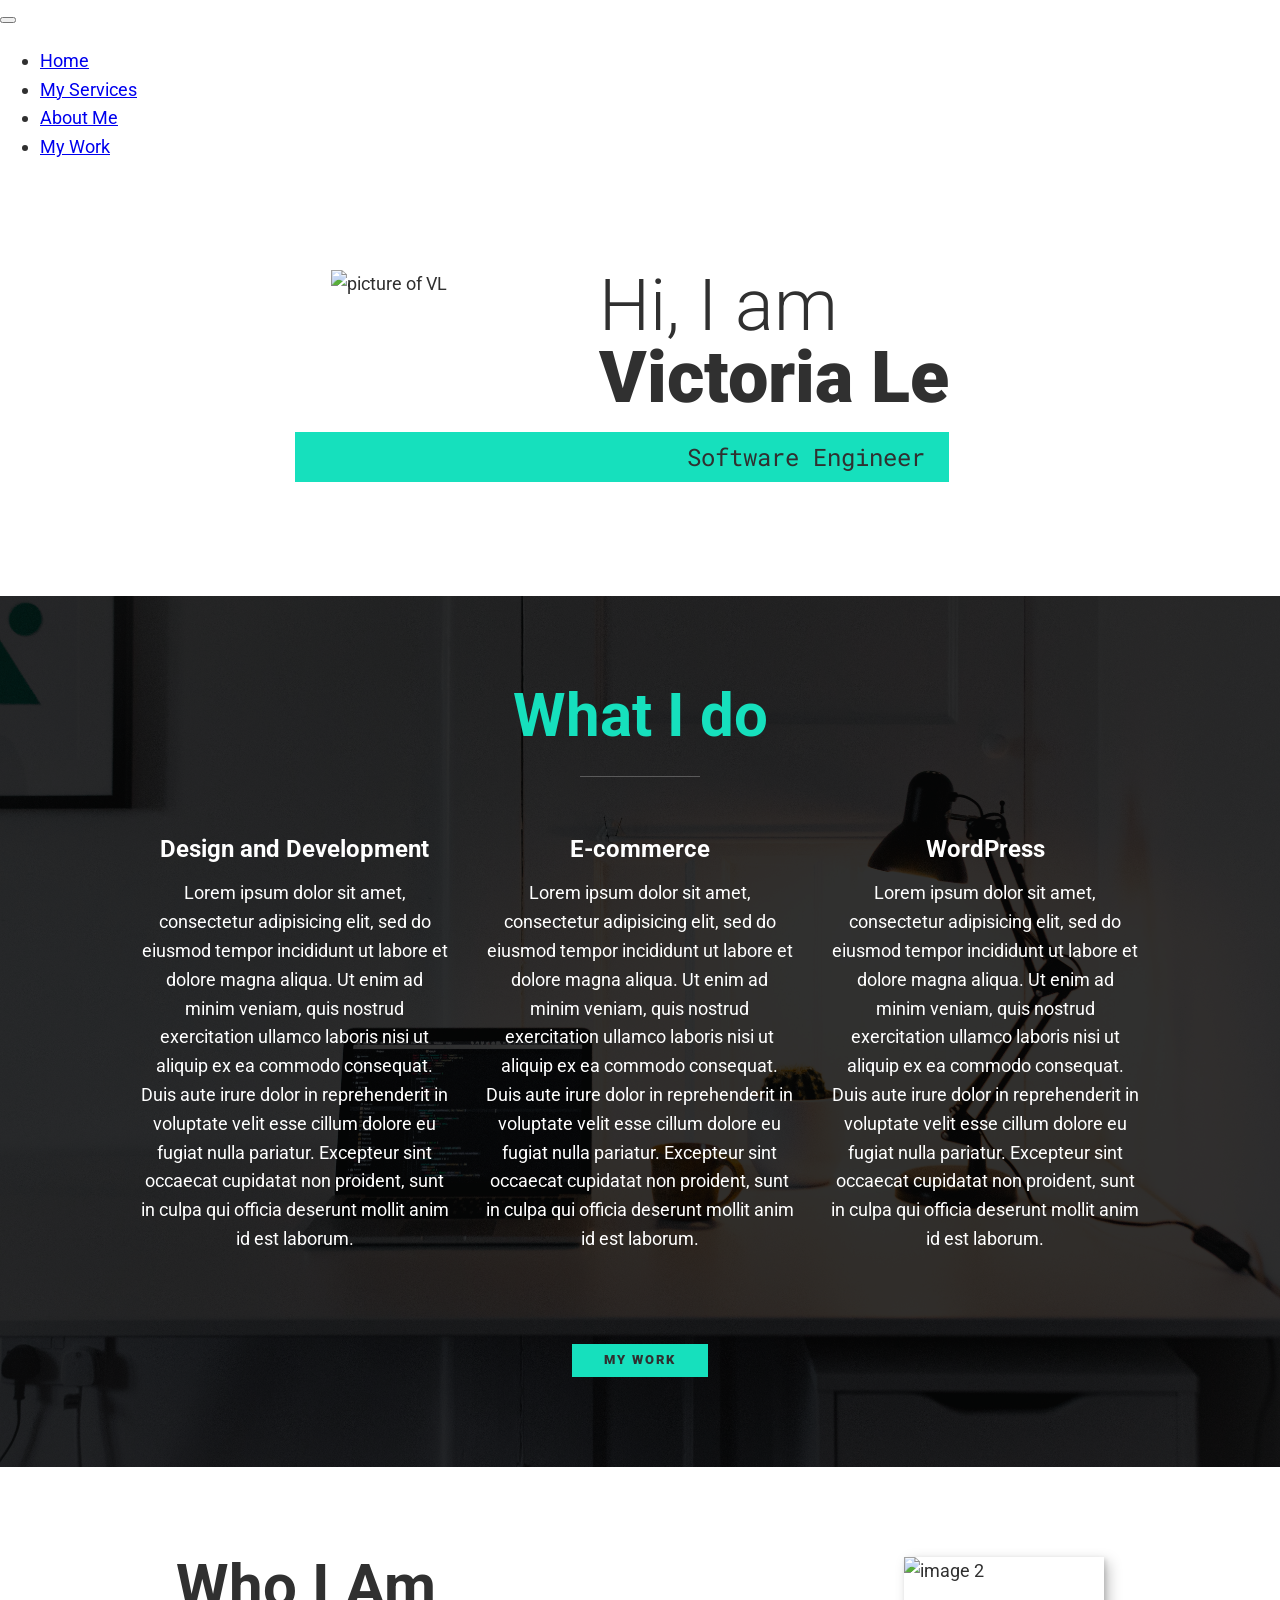
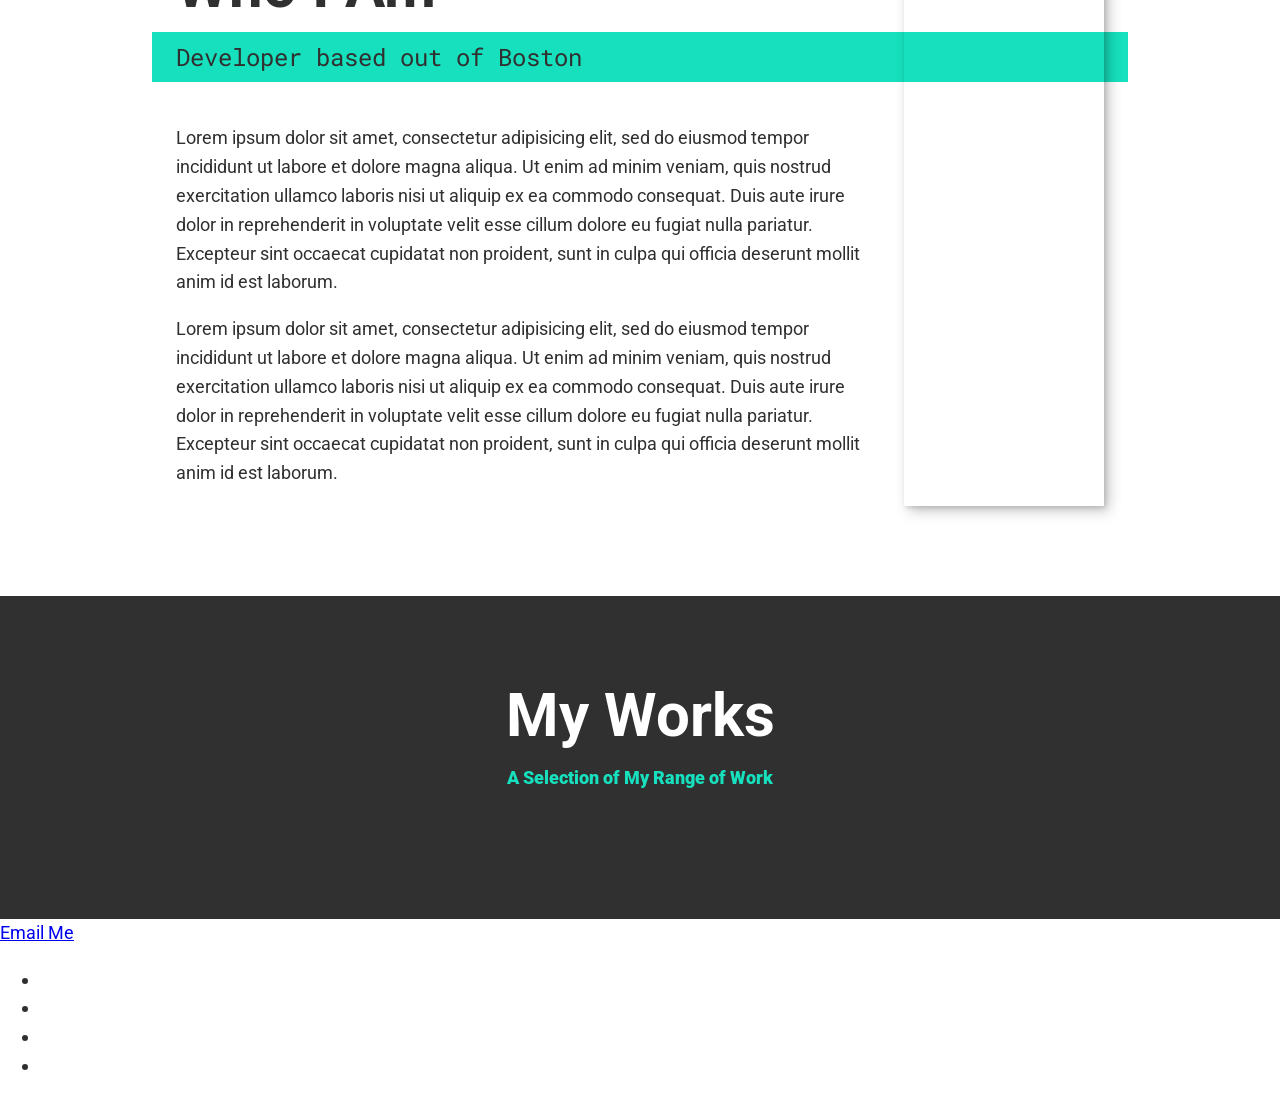
==== index.html @ ff6eefac "my work" ====
<!DOCTYPE html>
<html lang="en" dir="ltr">
  <head>
    <meta charset="utf-8">
    <meta name="viewport" content="width=device-width, initial-scale=1.0">
    <title>Victoria Le Portfolio</title>
    <link rel="stylesheet" href="https://cdnjs.cloudflare.com/ajax/libs/normalize/8.0.1/normalize.min.css">
    <link rel="stylesheet" href="https://use.fontawesome.com/releases/v5.15.4/css/all.css" integrity="sha384-DyZ88mC6Up2uqS4h/KRgHuoeGwBcD4Ng9SiP4dIRy0EXTlnuz47vAwmeGwVChigm" crossorigin="anonymous"/>
    <link rel="stylesheet" href="style.css">
    <link href="https://fonts.googleapis.com/css2?family=Roboto+Mono:wght@500&family=Roboto:wght@300;400;900&display=swap" rel="stylesheet">
  </head>

  <body>
    <header>
      <div class="logo">
        <img src="img/logo.jpg" alt="">
      </div>

      <button type="button" class="nav-toggle" aria-label="toggle navigation">
        <span class="hambuger"></span>
      </button>

      <nav class="nav">
        <ul class="nav__list">
          <li class="nav__item"> <a href="#home">Home</a> </li>
          <li class="nav__item"> <a href="#services">My Services</a> </li>
          <li class="nav__item"> <a href="#about">About Me</a> </li>
          <li class="nav__item"> <a href="#work">My Work</a> </li>
        </ul>
      </nav>
    </header>

    <!-- Introduction -->
    <section class="intro" id="home">
      <h1 class="section__title section__title--intro">Hi, I am <strong>Victoria Le</strong></h1>
      <p class="section__subtitle section__subtitle--intro">Software Engineer</p>
      <img src="img/vl-01.JPG" alt="picture of VL" class="intro__img">
    </section>

    <!-- My Services  -->
    <section class="my--services" id="services">
      <h2 class="section__title section__title--services">What I do</h2>
      <div class="services">
        <div class="service">
          <h3>Design and Development</h3>
          <p>Lorem ipsum dolor sit amet, consectetur adipisicing elit, sed do eiusmod tempor incididunt ut labore et dolore magna aliqua. Ut enim ad minim veniam, quis nostrud exercitation ullamco laboris nisi ut aliquip ex ea commodo consequat. Duis aute irure dolor in reprehenderit in voluptate velit esse cillum dolore eu fugiat nulla pariatur. Excepteur sint occaecat cupidatat non proident, sunt in culpa qui officia deserunt mollit anim id est laborum.</p>
        </div>

        <div class="service">
          <h3>E-commerce</h3>
          <p>Lorem ipsum dolor sit amet, consectetur adipisicing elit, sed do eiusmod tempor incididunt ut labore et dolore magna aliqua. Ut enim ad minim veniam, quis nostrud exercitation ullamco laboris nisi ut aliquip ex ea commodo consequat. Duis aute irure dolor in reprehenderit in voluptate velit esse cillum dolore eu fugiat nulla pariatur. Excepteur sint occaecat cupidatat non proident, sunt in culpa qui officia deserunt mollit anim id est laborum.</p>
        </div>

        <div class="service">
          <h3>WordPress</h3>
          <p>Lorem ipsum dolor sit amet, consectetur adipisicing elit, sed do eiusmod tempor incididunt ut labore et dolore magna aliqua. Ut enim ad minim veniam, quis nostrud exercitation ullamco laboris nisi ut aliquip ex ea commodo consequat. Duis aute irure dolor in reprehenderit in voluptate velit esse cillum dolore eu fugiat nulla pariatur. Excepteur sint occaecat cupidatat non proident, sunt in culpa qui officia deserunt mollit anim id est laborum.</p>
        </div>
      </div>

      <a href="#work" class="btn">My Work</a>
    </section>

    <!-- About Me -->
    <section class="about-me" id="about">
      <h2 class="section__title section__title--about">Who I Am</h2>
      <p class="section__subtitle section__subtitle--about">Developer based out of Boston</p>
      <div class="about--me__body">
        <p>Lorem ipsum dolor sit amet, consectetur adipisicing elit, sed do eiusmod tempor incididunt ut labore et dolore magna aliqua. Ut enim ad minim veniam, quis nostrud exercitation ullamco laboris nisi ut aliquip ex ea commodo consequat. Duis aute irure dolor in reprehenderit in voluptate velit esse cillum dolore eu fugiat nulla pariatur. Excepteur sint occaecat cupidatat non proident, sunt in culpa qui officia deserunt mollit anim id est laborum.</p>
        <p>Lorem ipsum dolor sit amet, consectetur adipisicing elit, sed do eiusmod tempor incididunt ut labore et dolore magna aliqua. Ut enim ad minim veniam, quis nostrud exercitation ullamco laboris nisi ut aliquip ex ea commodo consequat. Duis aute irure dolor in reprehenderit in voluptate velit esse cillum dolore eu fugiat nulla pariatur. Excepteur sint occaecat cupidatat non proident, sunt in culpa qui officia deserunt mollit anim id est laborum.</p>
      </div>
      <img src="img/vl02.jpg" alt="image 2" class="about-me__img">
    </section>

    <!-- My Work -->
    <section class="my-work" id="work">
      <h2 class="section__title--work">My Works</h2>
      <p class="section__subtitle--work">A Selection of My Range of Work</p>
      <div class="porfolio">
        <a href="#" class="portfolio__item">
          <img src="img/portflio1.jpg" alt="" class="portfolio__img">
        </a>

        <a href="#" class="portfolio__item">
          <img src="img/portflio1.jpg" alt="" class="portfolio__img">
        </a>

        <a href="#" class="portfolio__item">
          <img src="img/portflio1.jpg" alt="" class="portfolio__img">
        </a>

        <a href="#" class="portfolio__item">
          <img src="img/portflio1.jpg" alt="" class="portfolio__img">
        </a>

        <a href="#" class="portfolio__item">
          <img src="img/portflio1.jpg" alt="" class="portfolio__img">
        </a>
      </div>
    </section>

<!-- Footer -->
    <footer>
      <a href="leqvictoria@gmail.com" class="footer__link">Email Me</a>
      <ul class="social-list">
        <li class="social-list__item"> <a href="https://github.com/Victoria-Q-Le" class="social-lst__link"></a> </li>
        <li class="social-list__item"> <a href="https://www.linkedin.com/in/victoria-qn-le/" class="social-lst__link"></a> </li>
        <li class="social-list__item"> <a href="#porfolio" class="social-lst__link"></a> </li>
        <li class="social-list__item"> <a href="#" class="social-lst__link"></a> </li>
      </ul>
    </footer>
  </body>
</html>
---- style.css ----
*,
*::before,
*::after {
  box-sizing: border-box;
}

:root{
  --ff-primary: 'Roboto', sans-serif;
  --ff-secondary: 'Roboto Mono', monospace;

  --fw-reg: 300;
  --fw-bold: 900;

  --clr-light: #fff;
  --clr-dark: #303030;
  --clr-accent: #16e0bd;

  --fs-h1: 3rem;
  --fs-h2: 2.25rem;
  --fs-h3: 1.25rem;
  --fs-body: 1rem;

  --bs: 0.25em 0.25em 0.75em rgba(0,0,0,0.25),
        0.125em 0.125em 0.25em rgba(0,0,0,0.125);
}

@media (min-width: 800px){
  :root{
    --fs-h1: 4.5rem;
    --fs-h2: 3.75rem;
    --fs-h3: 1.5rem;
    --fs-body: 1.125rem;

  }
}


/* General Styles */

body {
  background: var(--clr-light);
  color: var(--clr-dark);
  margin: 0;
  font-family: var(--ff-primary);
  font-size: var(--fs-body);
  line-height: 1.6;
}

section {
  padding: 5em 2em;
}

img {
  display: block;
  max-width: 100%;
}

strong {font-weight: var(--fw-bold)}

:focus{
  outline: 3px solid var(--clr-accent);
  outline-offset: 3px;
}

/* Button */
.btn {
  display: inline-block;
  padding: .5em 2.5em;
  background: var(--clr-accent);
  color: var(--clr-dark);
  text-decoration: none;
  cursor: pointer;
  font-size: 0.8rem;
  text-transform: uppercase;
  letter-spacing: 2px;
  font-weight: var(--fw-bold);
  transition: transform 200ms ease-in-out;
}

.btn:hover {
  transform: scale(1.1);
}

/* Typography */
h1,
h2,
h3{
  line-height: 1;
  margin: 0;
}

h1{font-size: var(--fs-h1)}
h2{font-size: var(--fs-h2)}
h3{font-size: var(--fs-h3)}

.section__title{
  margin-bottom: 0.25em;
}

.section__title--intro {
  font-weight: var(--fw-reg)
}

.section__title--intro strong {
  display: block;
}

.section__subtitle{
  margin: 0;
  font-size: var(--fs-h3);
}

.section__subtitle--intro,
.section__subtitle--about {
  background: var(--clr-accent);
  padding: 0.25em 1em;
  font-family: var(--ff-secondary);
  margin-bottom: 1em;
}

.section__subtitle--work {
  color: var(--clr-accent);
  font-weight: var(--fw-bold);
  margin-bottom: 2em;
}


/* Intro */
.intro {
  position: relative;
}

.img__img{
  box-shadow: var(--bs);
}

@media (min-width: 600px){
  .intro{
    display: grid;
    width: min-content;
    margin: 0 auto;
    grid-column-gap: 1em;
    grid-template-areas:
      "img title"
      "img subtitle";
    grid-template-columns: min-content max-content;
  }

  .intro__img {
    grid-area: img;
    min-width: 250px;
    position: relative;
    z-index: 2;
  }

  .section__subtitle--intro{
    align-self: start;
    grid-column: -1/1;
    grid-row: 2;
    text-align: right;
    position: relative;
    left: -1.5em;
    width: calc(100% + 1.5em);
  }
}

/* My Services Section */
.my--services {
  background-color: var(--clr-dark);
  background-image: url(img/my-services-bg.jpg);
  background-size: cover;
  background-blend-mode: multiply;
  color: var(--clr-light);
  text-align: center;
}

.section__title--services {
  color: var(--clr-accent);
  position: relative;
}

.section__title--services::after {
  content: '';
  display: block;
  width: 2em;
  height: 1px;
  margin: 0.5em auto 1em;
  background: var(--clr-light);
  opacity: 0.25;
}

.services {
  margin-bottom: 4em;
}

.service {
  max-width: 500px;
  margin: 0 auto;
}

@media (min-width: 800px) {
  .services {
    display: flex;
    max-width: 1000px;
    margin-left: auto;
    margin-right: auto;
  }

  .service + .service {
    margin-left: 2em;

  }
}

/* About Me */
.about-me {
  max-width: 1000px;
  margin: 0 auto;
}

.about-me__img {
  box-shadow: var(--bs);
}

@media (min-width: 600px) {
  .about-me {
    display: grid;
    grid-template-columns: 1fr 200px;
    grid-template-areas:
      "title img"
      "subtitle img"
      "text img";
    grid-column-gap: 2em;
  }

  .section__title--about, {
    grid-column: 1;
    grid-area: title;
  }

  .section__subtitle--about {
    grid-column: 1/-1;
    grid-row: 2;
    position:relative;
    left: -1em;
    width: calc(100% + 2em);
    padding-left: 1em;
    padding-right: calc(200px + 4em);
  }

  .about-me__img {
    grid-area: img;
    position: relative;
    z-index: 2;
  }
}

/* My Work */
.my-work {
  background-color: var(--clr-dark);
  color: var(--clr-light);
  text-align: center;
}

.portflio {
  display: grid;
  grid-template-columns: repeat(3, 1fr);
}
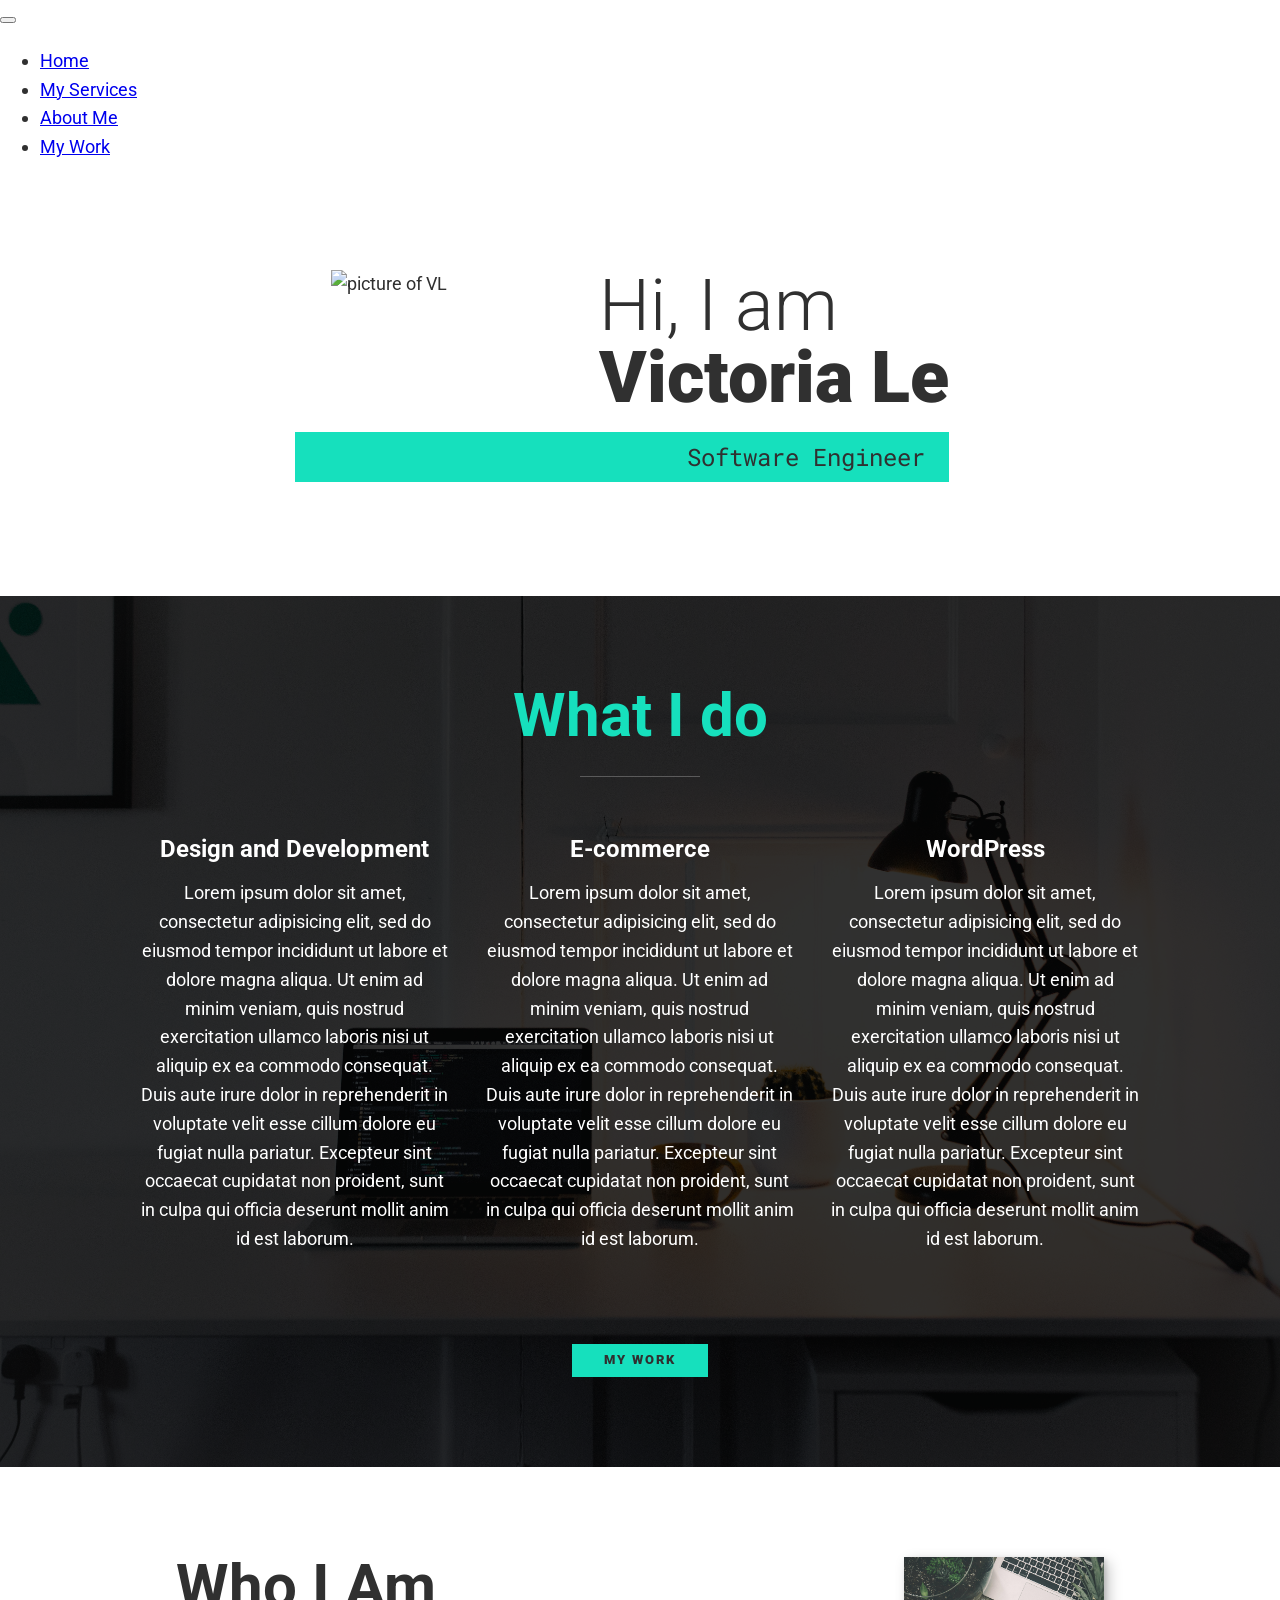
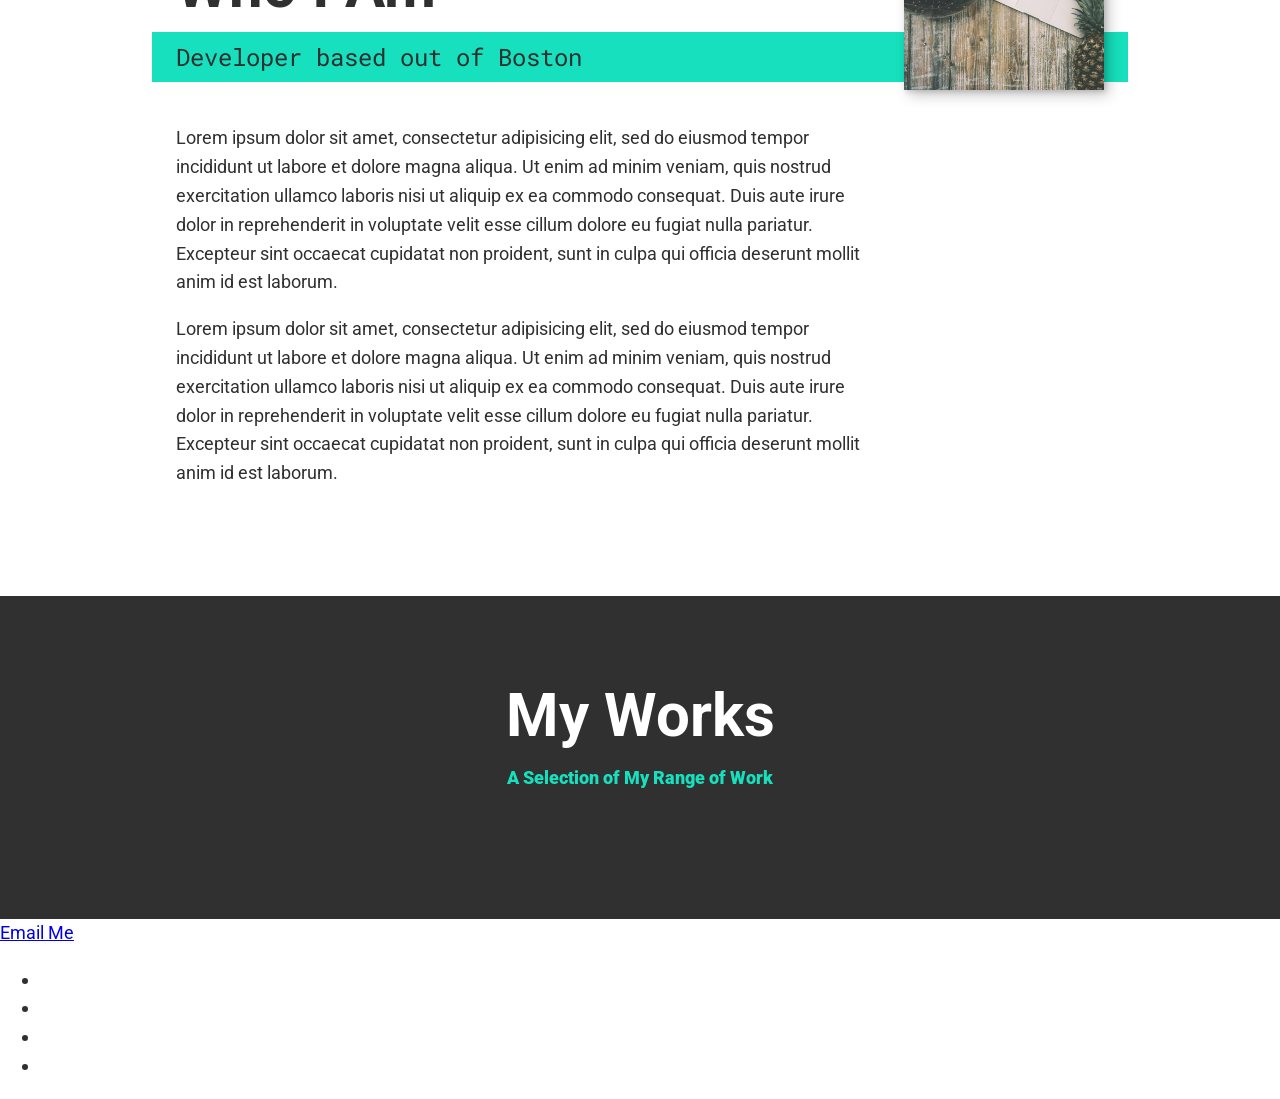
==== commit 383abacb: "portfolio items" ====
--- a/index.html
+++ b/index.html
@@ -68,7 +68,7 @@
         <p>Lorem ipsum dolor sit amet, consectetur adipisicing elit, sed do eiusmod tempor incididunt ut labore et dolore magna aliqua. Ut enim ad minim veniam, quis nostrud exercitation ullamco laboris nisi ut aliquip ex ea commodo consequat. Duis aute irure dolor in reprehenderit in voluptate velit esse cillum dolore eu fugiat nulla pariatur. Excepteur sint occaecat cupidatat non proident, sunt in culpa qui officia deserunt mollit anim id est laborum.</p>
         <p>Lorem ipsum dolor sit amet, consectetur adipisicing elit, sed do eiusmod tempor incididunt ut labore et dolore magna aliqua. Ut enim ad minim veniam, quis nostrud exercitation ullamco laboris nisi ut aliquip ex ea commodo consequat. Duis aute irure dolor in reprehenderit in voluptate velit esse cillum dolore eu fugiat nulla pariatur. Excepteur sint occaecat cupidatat non proident, sunt in culpa qui officia deserunt mollit anim id est laborum.</p>
       </div>
-      <img src="img/vl02.jpg" alt="image 2" class="about-me__img">
+      <img src="img/about-me.jpg" alt="image 2" class="about-me__img">
     </section>
 
     <!-- My Work -->
--- a/style.css
+++ b/style.css
@@ -264,5 +264,5 @@
 
 .portflio {
   display: grid;
-  grid-template-columns: repeat(3, 1fr);
-}
+  grid-template-columns: repeat(auto-fit, minmax(300px, 1fr));
+}
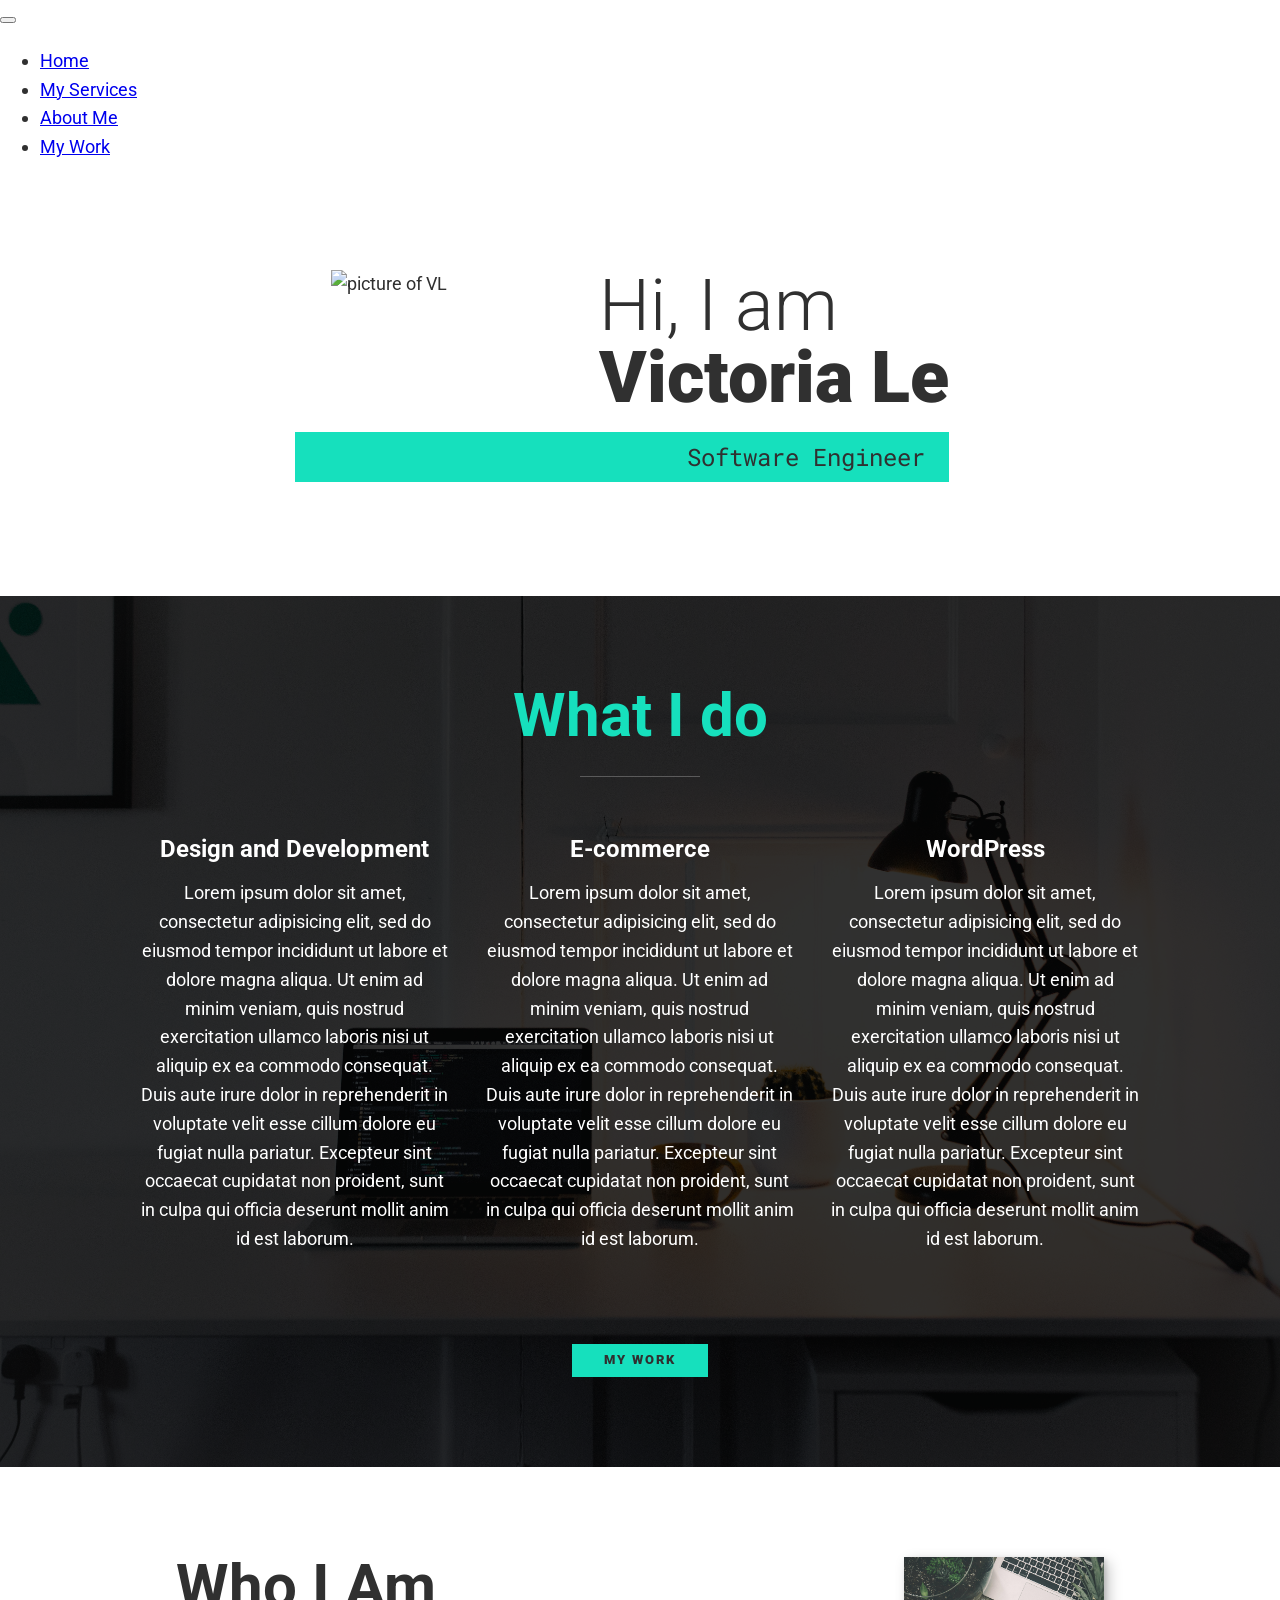
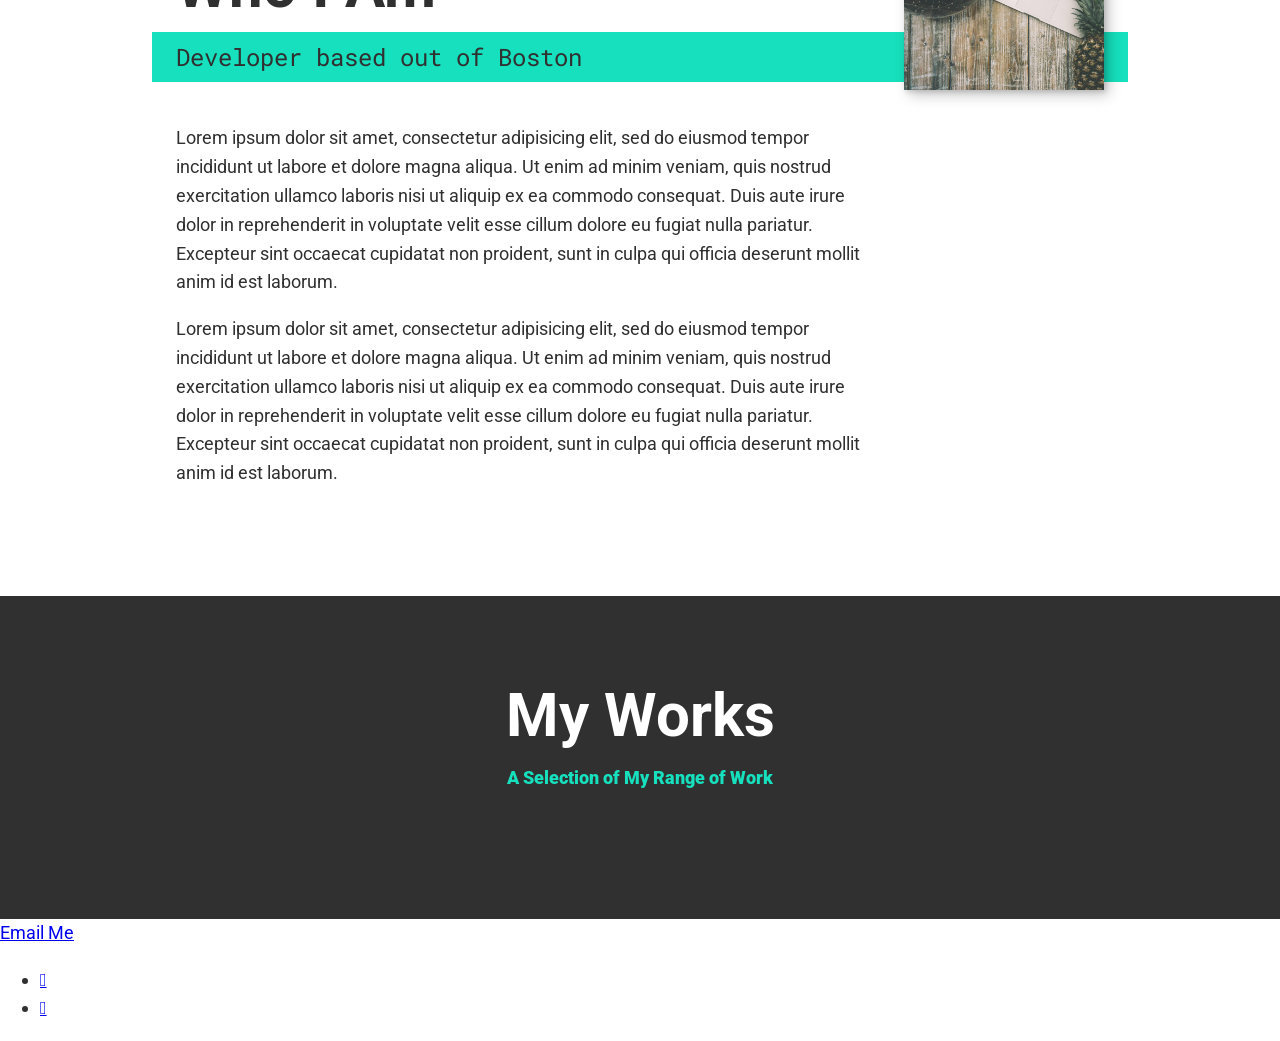
==== commit 57f030f2: "icons added and adjusted" ====
--- a/index.html
+++ b/index.html
@@ -8,6 +8,8 @@
     <link rel="stylesheet" href="https://use.fontawesome.com/releases/v5.15.4/css/all.css" integrity="sha384-DyZ88mC6Up2uqS4h/KRgHuoeGwBcD4Ng9SiP4dIRy0EXTlnuz47vAwmeGwVChigm" crossorigin="anonymous"/>
     <link rel="stylesheet" href="style.css">
     <link href="https://fonts.googleapis.com/css2?family=Roboto+Mono:wght@500&family=Roboto:wght@300;400;900&display=swap" rel="stylesheet">
+    <script src="https://kit.fontawesome.com/48141d79fb.js" crossorigin="anonymous"></script>
+</head>
   </head>
 
   <body>
@@ -102,10 +104,17 @@
     <footer>
       <a href="leqvictoria@gmail.com" class="footer__link">Email Me</a>
       <ul class="social-list">
-        <li class="social-list__item"> <a href="https://github.com/Victoria-Q-Le" class="social-lst__link"></a> </li>
-        <li class="social-list__item"> <a href="https://www.linkedin.com/in/victoria-qn-le/" class="social-lst__link"></a> </li>
-        <li class="social-list__item"> <a href="#porfolio" class="social-lst__link"></a> </li>
-        <li class="social-list__item"> <a href="#" class="social-lst__link"></a> </li>
+        <li class="social-list__item">
+          <a href="https://github.com/Victoria-Q-Le" class="social-lst__link">
+            <i class="fa-brands fa-github"></i>
+          </a>
+        </li>
+        <li class="social-list__item">
+          <a href="https://www.linkedin.com/in/victoria-qn-le/" class="social-lst__link">
+            <i class="fa-brands fa-linkedin"></i>
+          </a>
+        </li>
+      
       </ul>
     </footer>
   </body>
--- a/style.css
+++ b/style.css
@@ -266,3 +266,26 @@
   display: grid;
   grid-template-columns: repeat(auto-fit, minmax(300px, 1fr));
 }
+
+.portfolio__item {
+  background: var(--clr-accent);
+  overflow: hidden;
+}
+
+.portfolio__img{
+  transition:
+    transform 750ms cubic-bezier(.5,0,.5,1),
+    opacity 250ms linear ;
+}
+
+.portfolio__item:focus {
+  position: relative;
+  z-index: 2;
+}
+
+.portfolio__img:hover,
+.portfolio__item:focus .portfolio__img {
+  transform: scale(1.2);
+  opacity: .75;
+
+}
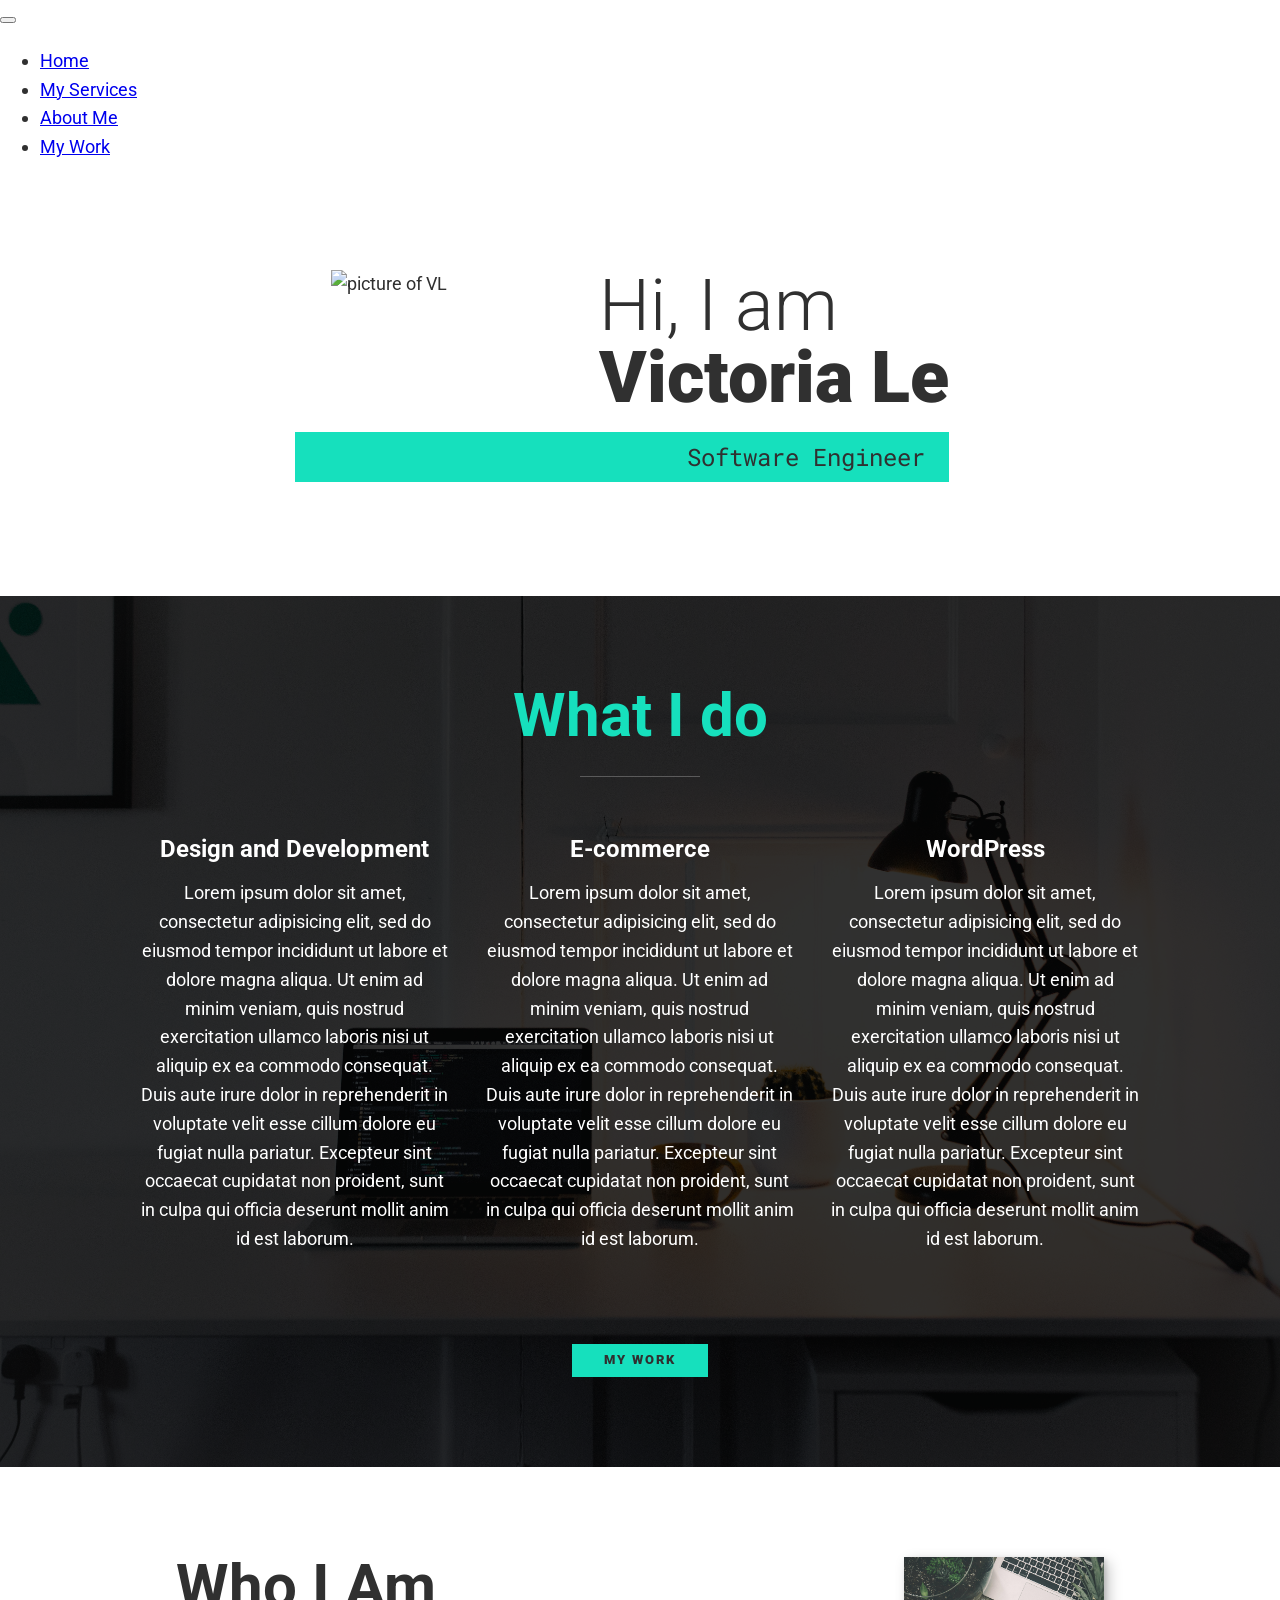
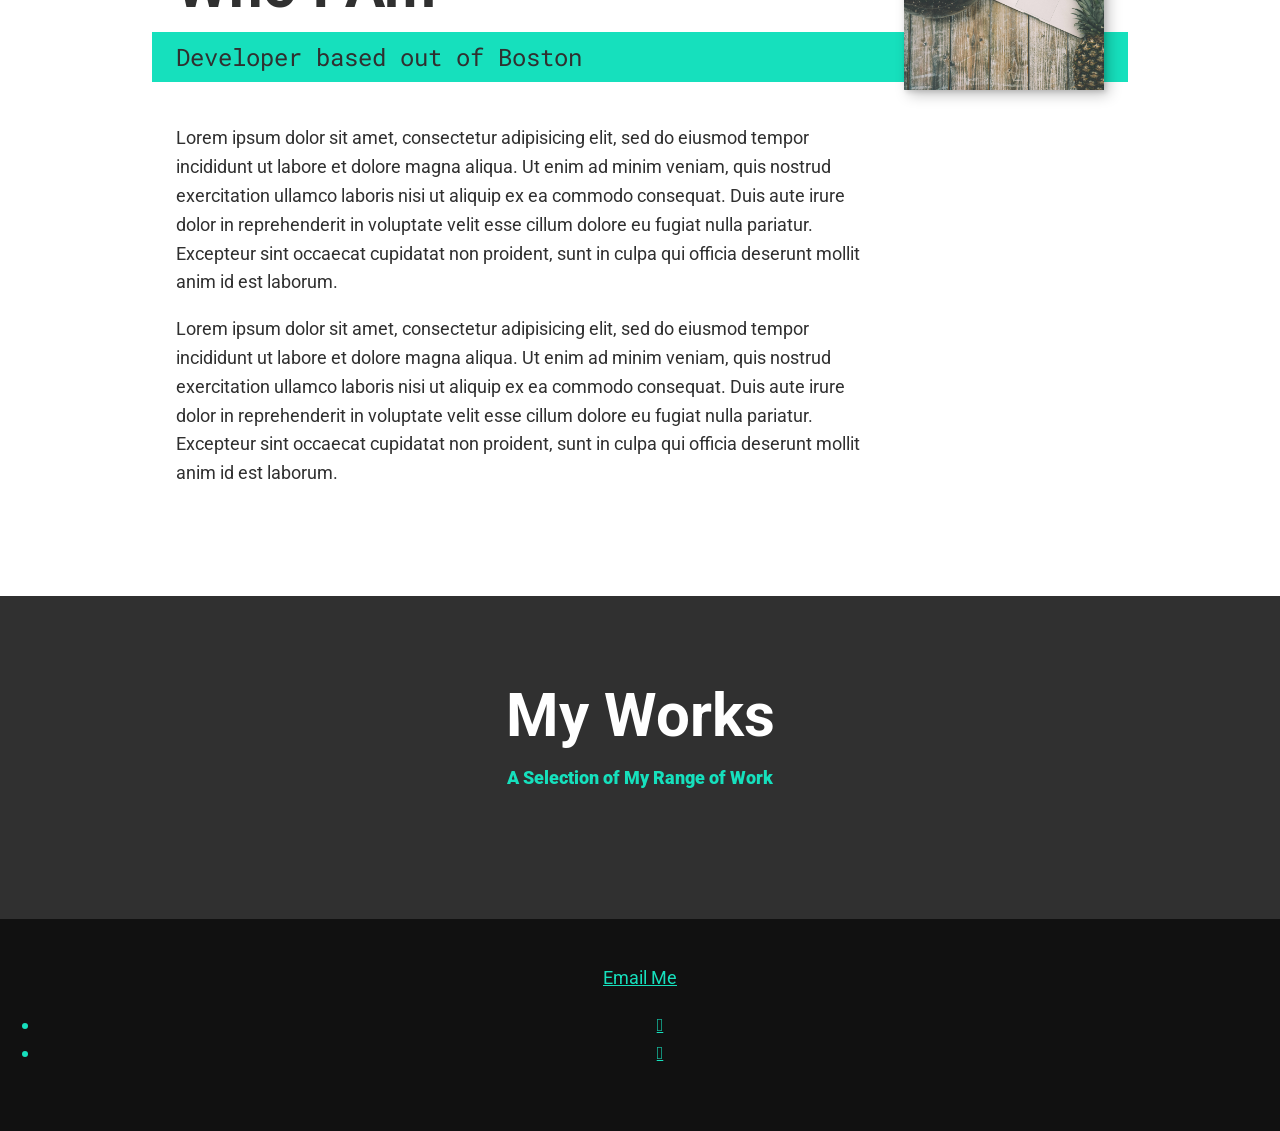
==== commit 70da0eeb: "footer" ====
--- a/index.html
+++ b/index.html
@@ -105,16 +105,16 @@
       <a href="leqvictoria@gmail.com" class="footer__link">Email Me</a>
       <ul class="social-list">
         <li class="social-list__item">
-          <a href="https://github.com/Victoria-Q-Le" class="social-lst__link">
+          <a href="https://github.com/Victoria-Q-Le" class="social-list__link">
             <i class="fa-brands fa-github"></i>
           </a>
         </li>
         <li class="social-list__item">
-          <a href="https://www.linkedin.com/in/victoria-qn-le/" class="social-lst__link">
+          <a href="https://www.linkedin.com/in/victoria-qn-le/" class="social-list__link">
             <i class="fa-brands fa-linkedin"></i>
           </a>
         </li>
-      
+
       </ul>
     </footer>
   </body>
--- a/style.css
+++ b/style.css
@@ -286,6 +286,20 @@
 .portfolio__img:hover,
 .portfolio__item:focus .portfolio__img {
   transform: scale(1.2);
-  opacity: .75;
-
-}
+  opacity: .5;
+}
+
+/* footer */
+footer {
+  background: #111;
+  color: var(--clr-accent);
+  text-align: center;
+  padding: 2.5em 0;
+}
+
+footer a { color: inherit;}
+
+footer__link:hover,
+.social-list__link:hover {
+  opacity: 0.7;
+}
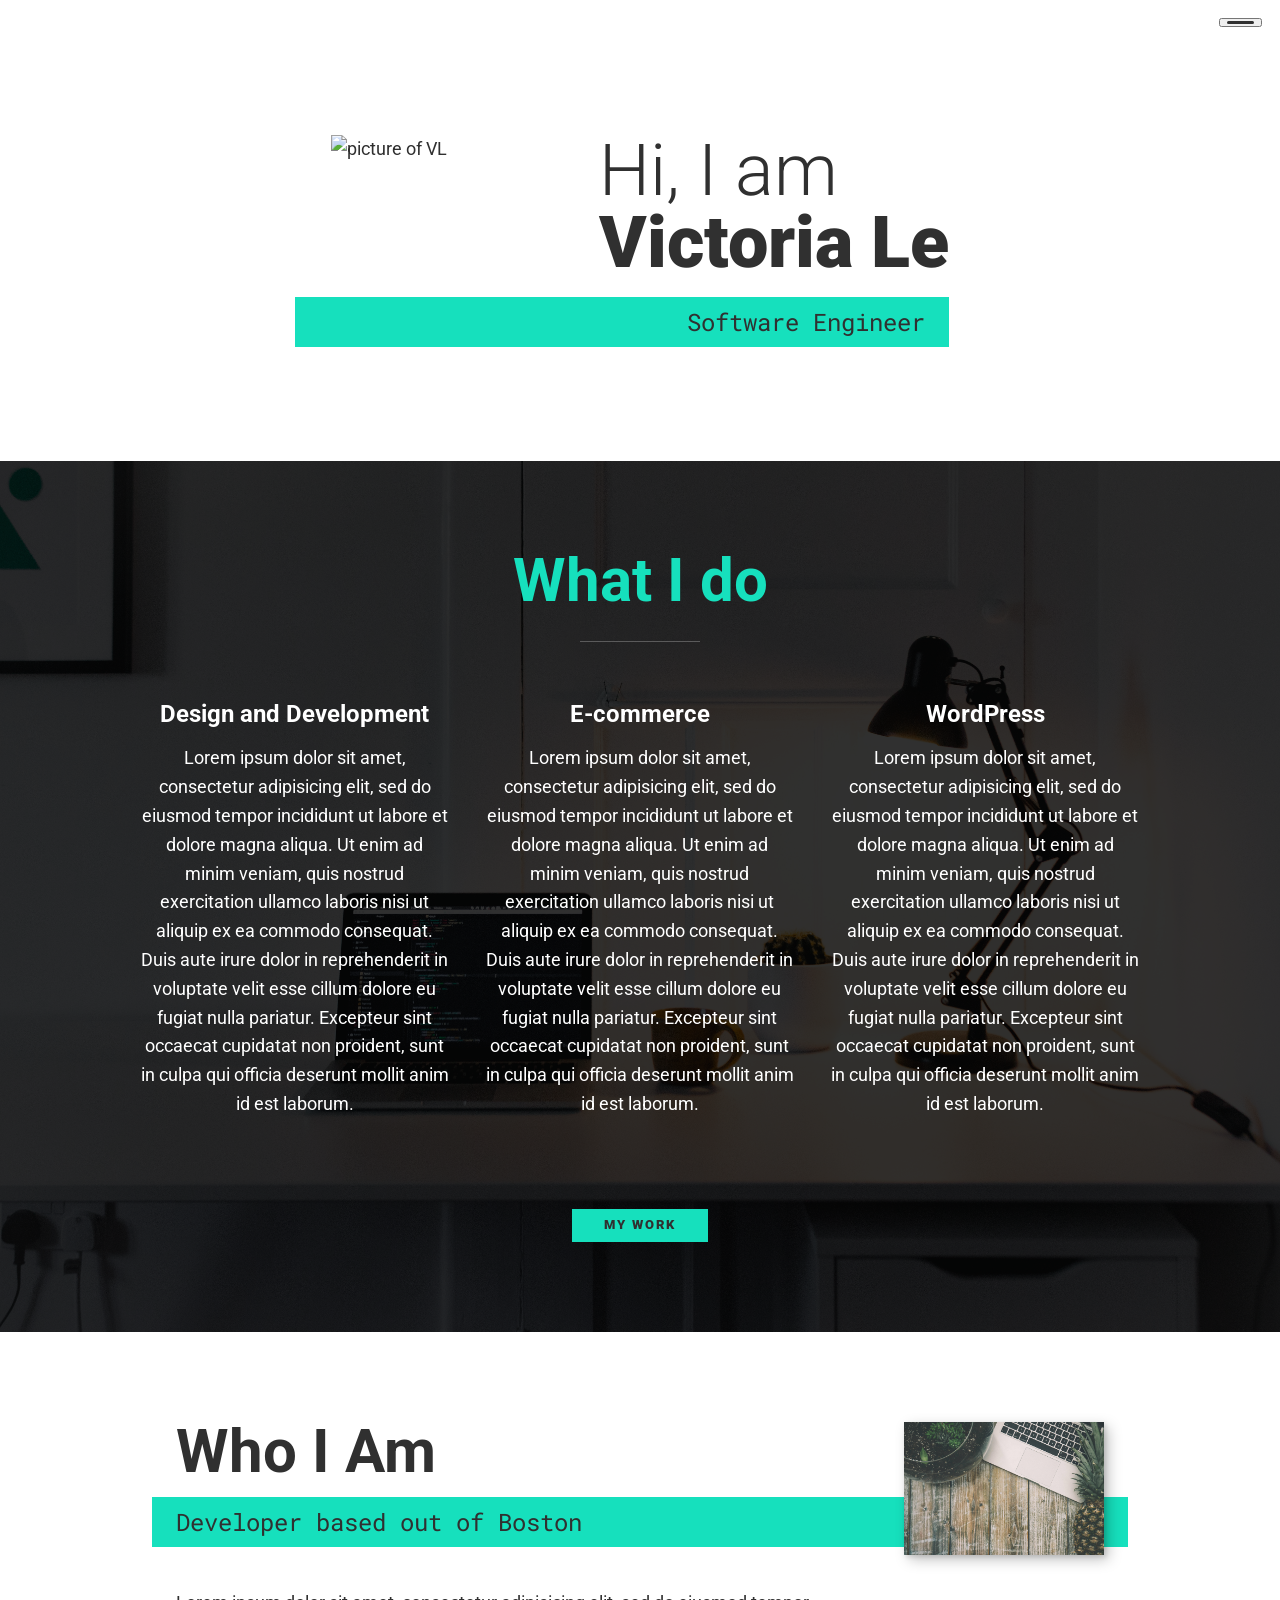
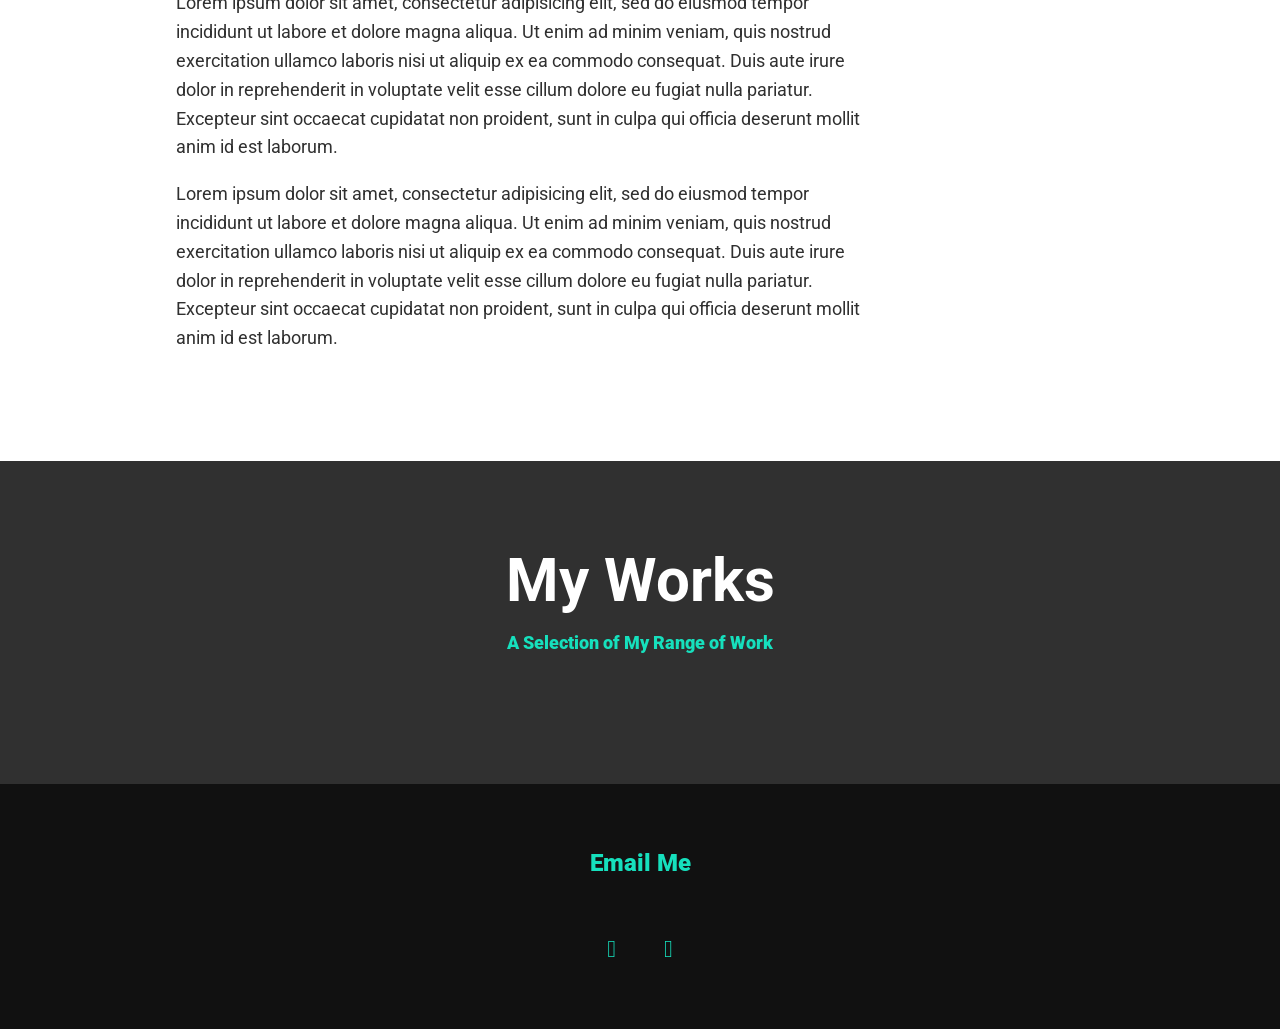
==== commit eb483086: "hamburger" ====
--- a/index.html
+++ b/index.html
@@ -24,10 +24,10 @@
 
       <nav class="nav">
         <ul class="nav__list">
-          <li class="nav__item"> <a href="#home">Home</a> </li>
-          <li class="nav__item"> <a href="#services">My Services</a> </li>
-          <li class="nav__item"> <a href="#about">About Me</a> </li>
-          <li class="nav__item"> <a href="#work">My Work</a> </li>
+          <li class="nav__item"> <a class="nav__link" href="#home">Home</a> </li>
+          <li class="nav__item"> <a class="nav__link" href="#services">My Services</a> </li>
+          <li class="nav__item"> <a class="nav__link" href="#about">About Me</a> </li>
+          <li class="nav__item"> <a class="nav__link" href="#work">My Work</a> </li>
         </ul>
       </nav>
     </header>
--- a/style.css
+++ b/style.css
@@ -124,6 +124,66 @@
   margin-bottom: 2em;
 }
 
+/* Navigation */
+header{
+  display: flex;
+  justify-content: space-between;
+  padding: 1em;
+}
+
+.logo {
+  max-width: 100px;
+}
+
+.nav{
+  position: fixed;
+  background: var(--clr-dark);
+  color: var(--clr-light);
+  top: 0;
+  bottom: 0;
+  left: 0;
+  right: 0;
+  z-index: 100;
+  transform: translateX(100%);
+  transition: transform 250ms cubic-bezier(.5,0,.5,1);
+}
+
+.nav__list{
+  display: flex;
+  list-style: none;
+  height: 100%;
+  flex-direction: column;
+  justify-content: space-evenly;
+  align-items: center;
+  margin: 0;
+  padding: 0;
+}
+
+.nav__link {
+  color: inherit;
+  font-weight: var(--fw-bold);
+  font-size: var(--fs-h3);
+  text-decoration: none;
+}
+
+.nav__link:hover {
+  color: var(--clr-accent);
+}
+
+.hambuger{
+  background: var(--clr-dark);
+  width: 2em;
+  height: 3px;
+  border-radius: 1em;
+  display: block;
+  position: relative;
+}
+
+.hambuger::before,
+.hambuger::after{
+  content: '';
+  position: absolute;
+}
 
 /* Intro */
 .intro {
@@ -295,11 +355,40 @@
   color: var(--clr-accent);
   text-align: center;
   padding: 2.5em 0;
-}
-
-footer a { color: inherit;}
-
-footer__link:hover,
+  font-size: var(--fs-h3);
+}
+
+footer a {
+  color: inherit;
+  text-decoration: none;
+}
+
+.footer__link{
+
+  font-weight: var(--fw-bold);
+}
+
+.footer__link:hover,
 .social-list__link:hover {
   opacity: 0.7;
 }
+
+.footer__link:hover{
+  text-decoration: underline;
+}
+
+.social-list{
+  list-style: none;
+  display: flex;
+  justify-content: center;
+  margin: 2em 0 0;
+  padding: 0;
+}
+
+.social-list__item{
+  margin: 0 0.5em;
+}
+
+.social-list__link{
+  padding: 0.5em;
+}
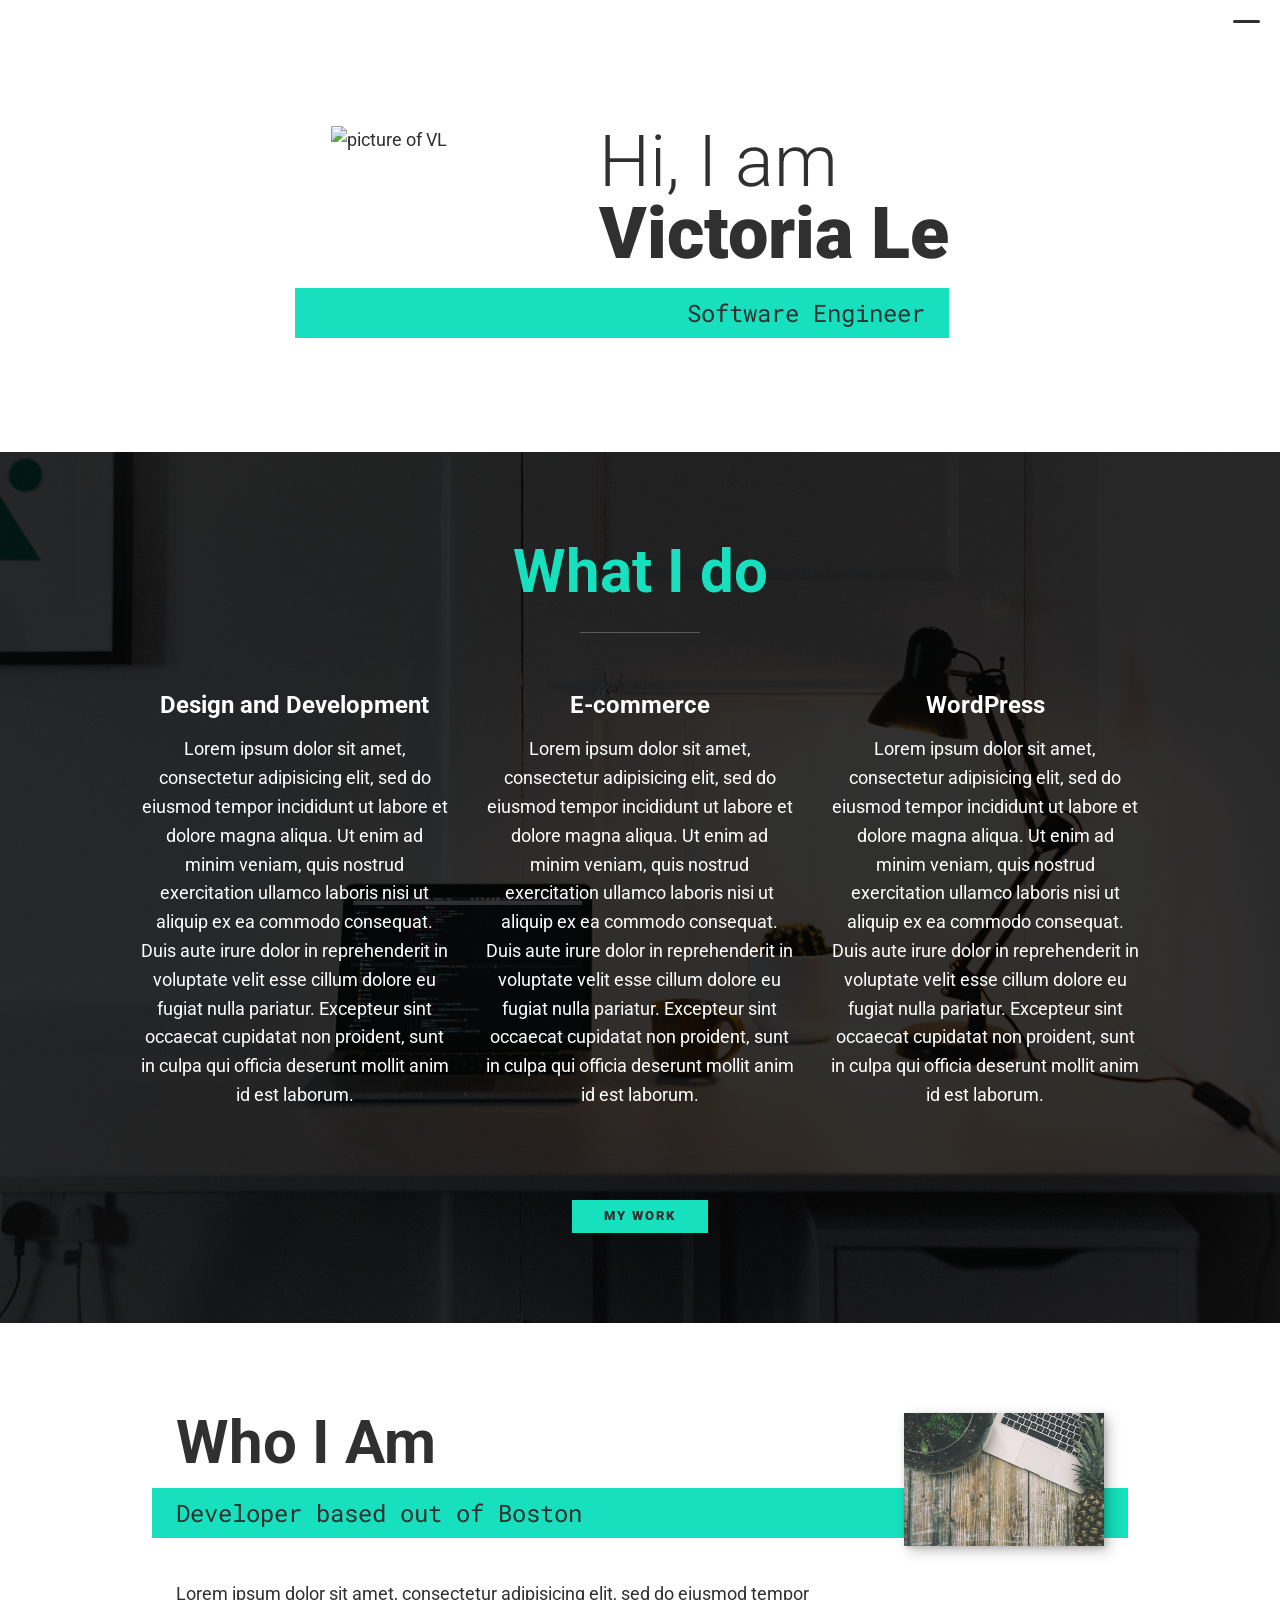
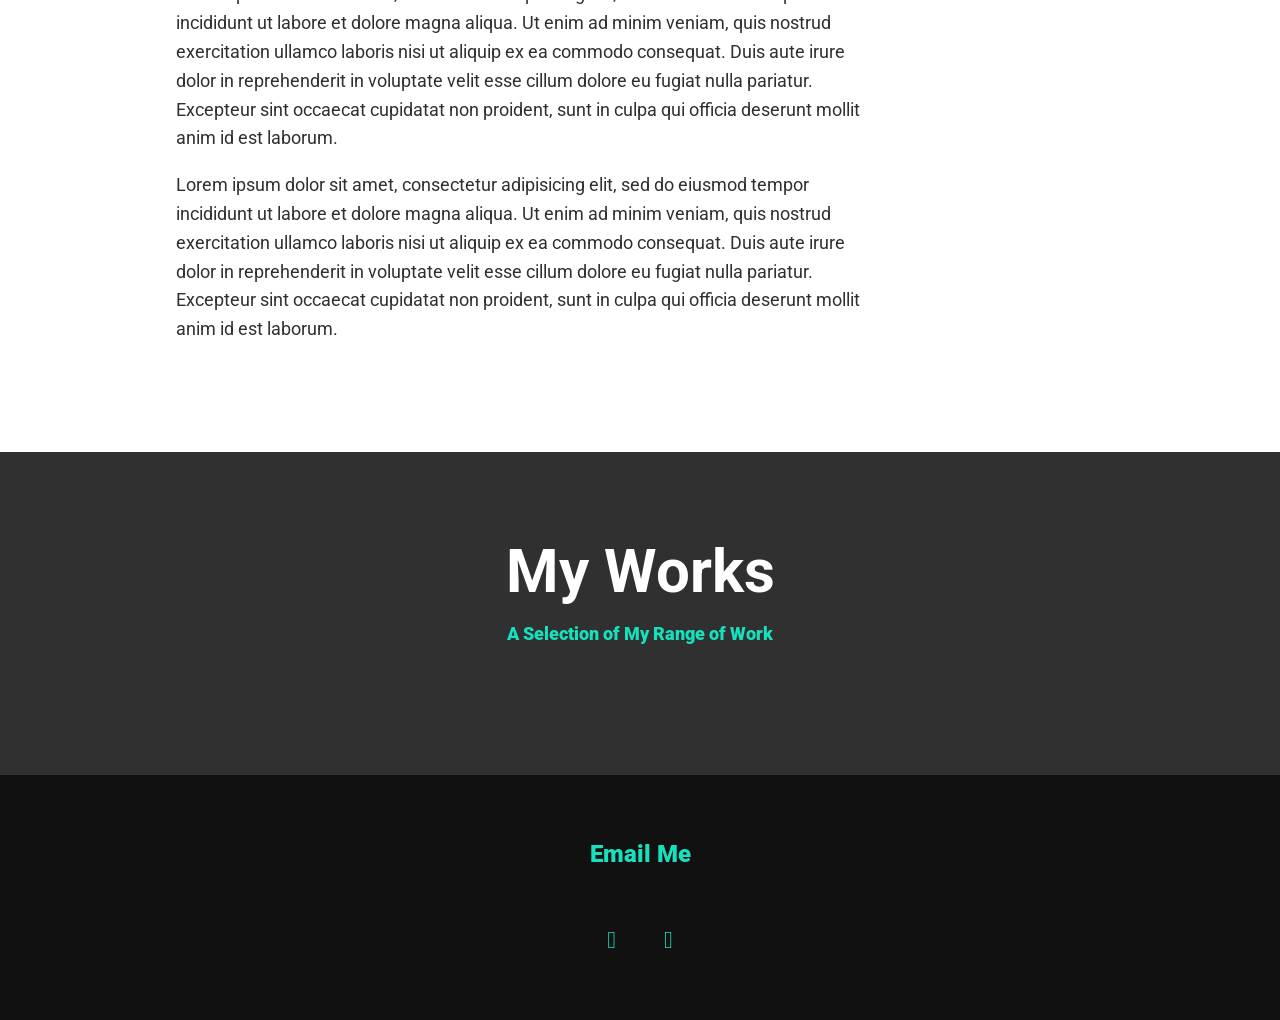
==== commit 18a2f8e3: "connected to js" ====
--- a/index.html
+++ b/index.html
@@ -19,7 +19,7 @@
       </div>
 
       <button type="button" class="nav-toggle" aria-label="toggle navigation">
-        <span class="hambuger"></span>
+        <span class="hamburger"></span>
       </button>
 
       <nav class="nav">
@@ -117,5 +117,7 @@
 
       </ul>
     </footer>
+
+    <script src="index.js"></script>
   </body>
 </html>
--- a/style.css
+++ b/style.css
@@ -170,20 +170,46 @@
   color: var(--clr-accent);
 }
 
-.hambuger{
+.nav-toggle {
+  padding: 0.5em;
+  background: transparent;
+  border: 0;
+  cursor: pointer;
+  position: absolute;
+  right: 1em;
+  top: 1em;
+  z-index: 100;
+}
+
+.nav-open{
+  background: red;
+}
+
+.hamburger{
+  display: block;
+  position: relative;
+}
+
+.hamburger,
+.hamburger::before,
+.hamburger::after {
   background: var(--clr-dark);
   width: 2em;
   height: 3px;
   border-radius: 1em;
-  display: block;
-  position: relative;
+  transition: transform 250ms ease-in-out;
 }
 
 .hambuger::before,
 .hambuger::after{
   content: '';
   position: absolute;
-}
+  left: 0;
+  right: 0;
+}
+
+.hamburger::before {top: 6px;}
+.hamburger::after {bottom: 6px;}
 
 /* Intro */
 .intro {
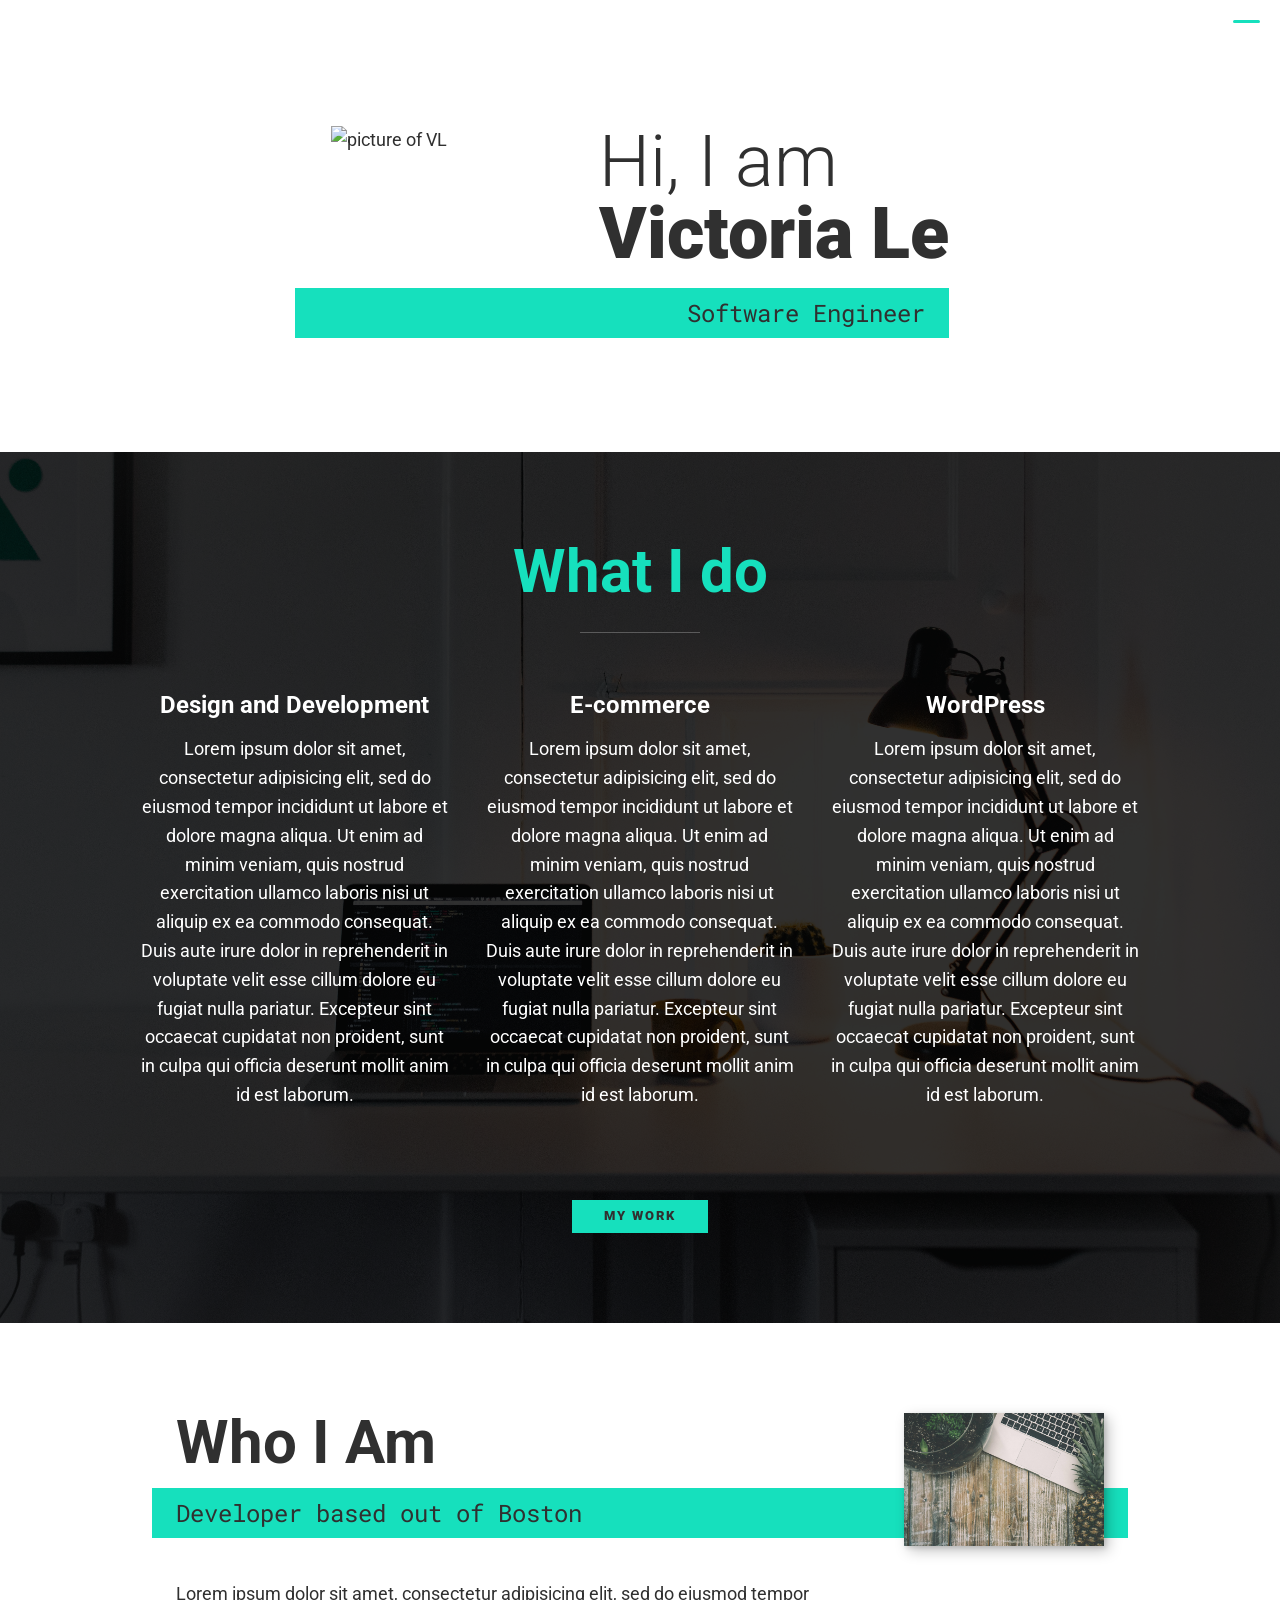
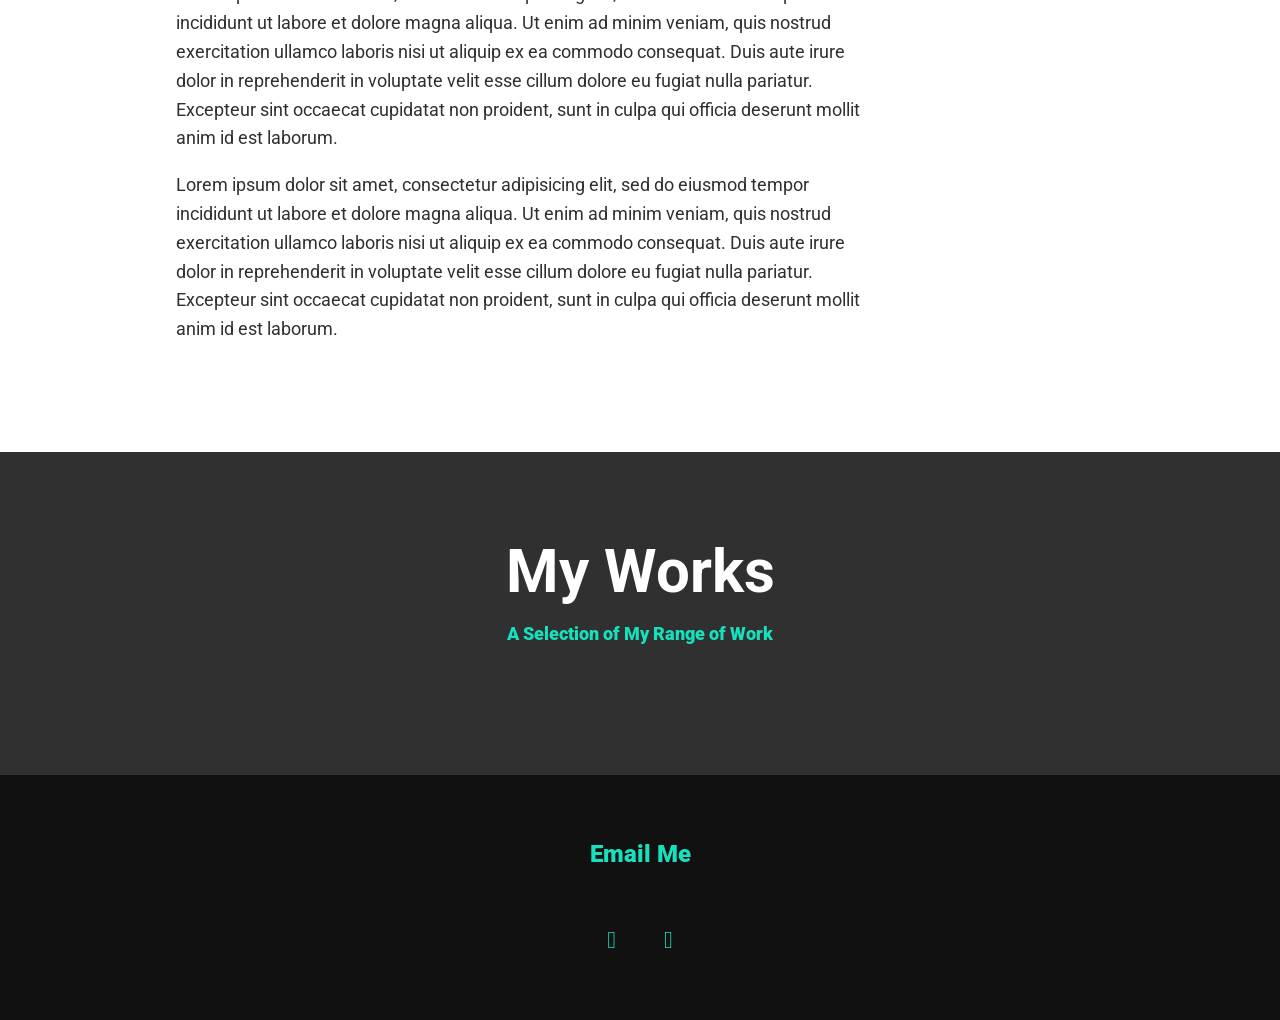
==== commit 38142d54: "styling individual project page template" ====
--- a/index.html
+++ b/index.html
@@ -9,7 +9,6 @@
     <link rel="stylesheet" href="style.css">
     <link href="https://fonts.googleapis.com/css2?family=Roboto+Mono:wght@500&family=Roboto:wght@300;400;900&display=swap" rel="stylesheet">
     <script src="https://kit.fontawesome.com/48141d79fb.js" crossorigin="anonymous"></script>
-</head>
   </head>
 
   <body>
--- a/style.css
+++ b/style.css
@@ -36,6 +36,10 @@
 
 
 /* General Styles */
+
+html {
+  scroll-behavior: smooth;
+}
 
 body {
   background: var(--clr-light);
@@ -181,8 +185,24 @@
   z-index: 100;
 }
 
-.nav-open{
-  background: red;
+.nav-open .nav {
+  transform: translateX(0);
+}
+
+.nav-open .nav-toggle {
+  position: fixed;
+}
+
+.nav-open .hamburger{
+  transform: rotate(0.625turn) translateX(-6px);
+}
+
+.nav-open .hamburger::before{
+  transform: rotate(90deg);
+}
+
+.nav-open .hamburger::after{
+  opacity: 0;
 }
 
 .hamburger{
@@ -193,7 +213,7 @@
 .hamburger,
 .hamburger::before,
 .hamburger::after {
-  background: var(--clr-dark);
+  background: var(--clr-accent);
   width: 2em;
   height: 3px;
   border-radius: 1em;
@@ -418,3 +438,17 @@
 .social-list__link{
   padding: 0.5em;
 }
+
+/* Individual Portfolio Item Styling */
+
+.portfolio-item-individual{
+  padding: 0 2em 2em;
+  max-width: 1000px;
+  margin: 0 auto;
+}
+
+.portfolio-item-individual p {
+  max-width: 600px;
+  margin-left: auto;
+  margin-right: auto;
+}
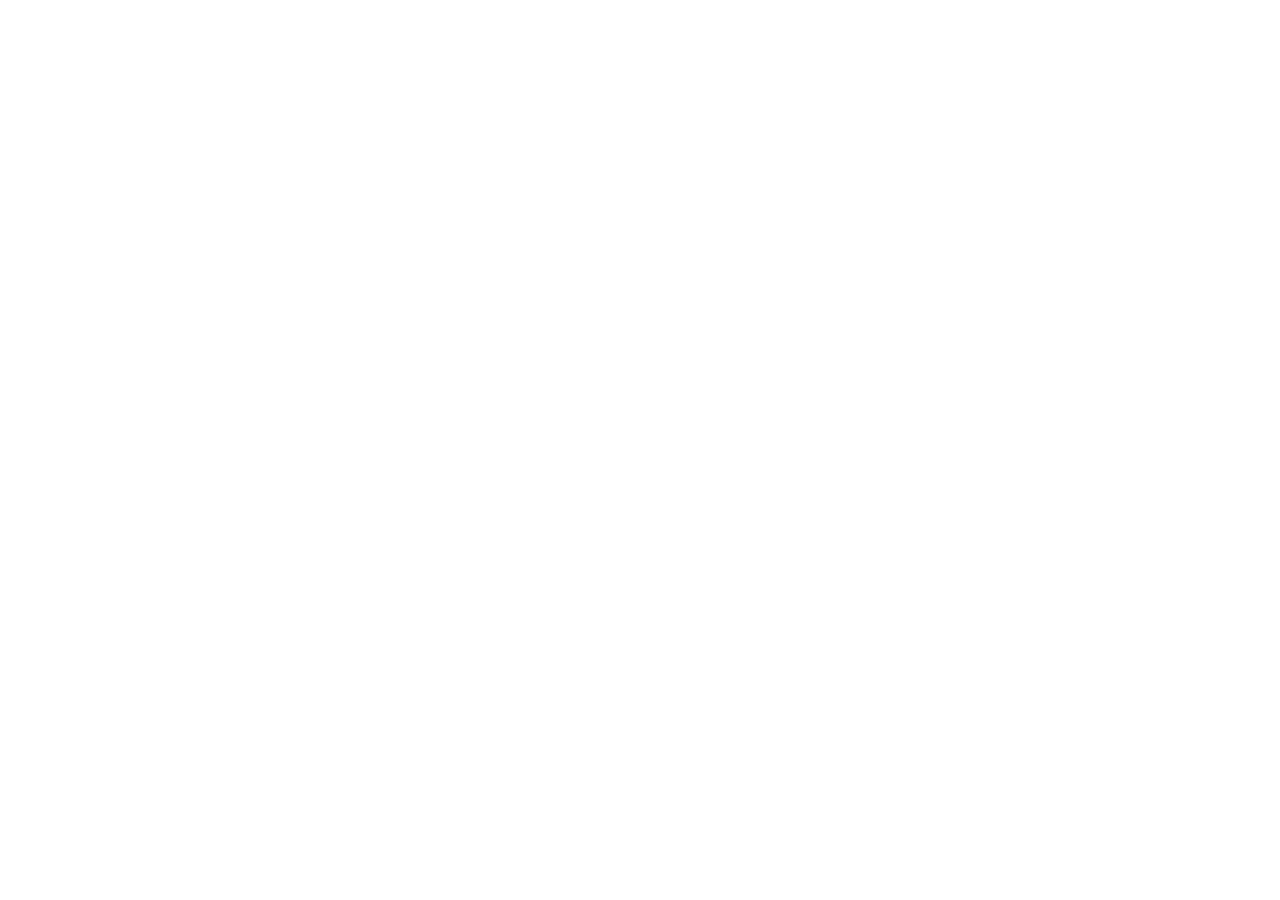
==== commit 9458f038: "redo" ====
--- a/index.html
+++ b/index.html
@@ -2,121 +2,26 @@
 <html lang="en" dir="ltr">
   <head>
     <meta charset="utf-8">
-    <meta name="viewport" content="width=device-width, initial-scale=1.0">
-    <title>Victoria Le Portfolio</title>
-    <link rel="stylesheet" href="https://cdnjs.cloudflare.com/ajax/libs/normalize/8.0.1/normalize.min.css">
-    <link rel="stylesheet" href="https://use.fontawesome.com/releases/v5.15.4/css/all.css" integrity="sha384-DyZ88mC6Up2uqS4h/KRgHuoeGwBcD4Ng9SiP4dIRy0EXTlnuz47vAwmeGwVChigm" crossorigin="anonymous"/>
-    <link rel="stylesheet" href="style.css">
-    <link href="https://fonts.googleapis.com/css2?family=Roboto+Mono:wght@500&family=Roboto:wght@300;400;900&display=swap" rel="stylesheet">
-    <script src="https://kit.fontawesome.com/48141d79fb.js" crossorigin="anonymous"></script>
+    <meta name="viewport" content="width=device-width, inital-scale=1">
+    <title>Victoria Le</title>
+    <link rel="stylesheet" href="styles/styles.css">
+    <link rel="preconnect" href="https://fonts.googleapis.com">
+    <link rel="preconnect" href="https://fonts.gstatic.com" crossorigin>
+    <link href="https://fonts.googleapis.com/css2?family=Poppins:ital,wght@0,500;0,600;0,700;0,800;1,400&display=swap" rel="stylesheet">
+    <link rel="stylesheet" href="https://cdnjs.cloudflare.com/ajax/libs/font-awesome/5.15.4/css/all.min.css" integrity="sha512-1ycn6IcaQQ40/MKBW2W4Rhis/DbILU74C1vSrLJxCq57o941Ym01SwNsOMqvEBFlcgUa6xLiPY/NS5R+E6ztJQ==" crossorigin="anonymous" referrerpolicy="no-referrer" />
   </head>
-
-  <body>
-    <header>
-      <div class="logo">
-        <img src="img/logo.jpg" alt="">
-      </div>
-
-      <button type="button" class="nav-toggle" aria-label="toggle navigation">
-        <span class="hamburger"></span>
-      </button>
-
-      <nav class="nav">
-        <ul class="nav__list">
-          <li class="nav__item"> <a class="nav__link" href="#home">Home</a> </li>
-          <li class="nav__item"> <a class="nav__link" href="#services">My Services</a> </li>
-          <li class="nav__item"> <a class="nav__link" href="#about">About Me</a> </li>
-          <li class="nav__item"> <a class="nav__link" href="#work">My Work</a> </li>
-        </ul>
-      </nav>
+  <body class="main-content">
+    <!-- HEADER -->
+    <header class="section sec1 header active">
+      
     </header>
 
-    <!-- Introduction -->
-    <section class="intro" id="home">
-      <h1 class="section__title section__title--intro">Hi, I am <strong>Victoria Le</strong></h1>
-      <p class="section__subtitle section__subtitle--intro">Software Engineer</p>
-      <img src="img/vl-01.JPG" alt="picture of VL" class="intro__img">
-    </section>
-
-    <!-- My Services  -->
-    <section class="my--services" id="services">
-      <h2 class="section__title section__title--services">What I do</h2>
-      <div class="services">
-        <div class="service">
-          <h3>Design and Development</h3>
-          <p>Lorem ipsum dolor sit amet, consectetur adipisicing elit, sed do eiusmod tempor incididunt ut labore et dolore magna aliqua. Ut enim ad minim veniam, quis nostrud exercitation ullamco laboris nisi ut aliquip ex ea commodo consequat. Duis aute irure dolor in reprehenderit in voluptate velit esse cillum dolore eu fugiat nulla pariatur. Excepteur sint occaecat cupidatat non proident, sunt in culpa qui officia deserunt mollit anim id est laborum.</p>
-        </div>
-
-        <div class="service">
-          <h3>E-commerce</h3>
-          <p>Lorem ipsum dolor sit amet, consectetur adipisicing elit, sed do eiusmod tempor incididunt ut labore et dolore magna aliqua. Ut enim ad minim veniam, quis nostrud exercitation ullamco laboris nisi ut aliquip ex ea commodo consequat. Duis aute irure dolor in reprehenderit in voluptate velit esse cillum dolore eu fugiat nulla pariatur. Excepteur sint occaecat cupidatat non proident, sunt in culpa qui officia deserunt mollit anim id est laborum.</p>
-        </div>
-
-        <div class="service">
-          <h3>WordPress</h3>
-          <p>Lorem ipsum dolor sit amet, consectetur adipisicing elit, sed do eiusmod tempor incididunt ut labore et dolore magna aliqua. Ut enim ad minim veniam, quis nostrud exercitation ullamco laboris nisi ut aliquip ex ea commodo consequat. Duis aute irure dolor in reprehenderit in voluptate velit esse cillum dolore eu fugiat nulla pariatur. Excepteur sint occaecat cupidatat non proident, sunt in culpa qui officia deserunt mollit anim id est laborum.</p>
-        </div>
-      </div>
-
-      <a href="#work" class="btn">My Work</a>
-    </section>
-
-    <!-- About Me -->
-    <section class="about-me" id="about">
-      <h2 class="section__title section__title--about">Who I Am</h2>
-      <p class="section__subtitle section__subtitle--about">Developer based out of Boston</p>
-      <div class="about--me__body">
-        <p>Lorem ipsum dolor sit amet, consectetur adipisicing elit, sed do eiusmod tempor incididunt ut labore et dolore magna aliqua. Ut enim ad minim veniam, quis nostrud exercitation ullamco laboris nisi ut aliquip ex ea commodo consequat. Duis aute irure dolor in reprehenderit in voluptate velit esse cillum dolore eu fugiat nulla pariatur. Excepteur sint occaecat cupidatat non proident, sunt in culpa qui officia deserunt mollit anim id est laborum.</p>
-        <p>Lorem ipsum dolor sit amet, consectetur adipisicing elit, sed do eiusmod tempor incididunt ut labore et dolore magna aliqua. Ut enim ad minim veniam, quis nostrud exercitation ullamco laboris nisi ut aliquip ex ea commodo consequat. Duis aute irure dolor in reprehenderit in voluptate velit esse cillum dolore eu fugiat nulla pariatur. Excepteur sint occaecat cupidatat non proident, sunt in culpa qui officia deserunt mollit anim id est laborum.</p>
-      </div>
-      <img src="img/about-me.jpg" alt="image 2" class="about-me__img">
-    </section>
-
-    <!-- My Work -->
-    <section class="my-work" id="work">
-      <h2 class="section__title--work">My Works</h2>
-      <p class="section__subtitle--work">A Selection of My Range of Work</p>
-      <div class="porfolio">
-        <a href="#" class="portfolio__item">
-          <img src="img/portflio1.jpg" alt="" class="portfolio__img">
-        </a>
-
-        <a href="#" class="portfolio__item">
-          <img src="img/portflio1.jpg" alt="" class="portfolio__img">
-        </a>
-
-        <a href="#" class="portfolio__item">
-          <img src="img/portflio1.jpg" alt="" class="portfolio__img">
-        </a>
-
-        <a href="#" class="portfolio__item">
-          <img src="img/portflio1.jpg" alt="" class="portfolio__img">
-        </a>
-
-        <a href="#" class="portfolio__item">
-          <img src="img/portflio1.jpg" alt="" class="portfolio__img">
-        </a>
-      </div>
-    </section>
-
-<!-- Footer -->
-    <footer>
-      <a href="leqvictoria@gmail.com" class="footer__link">Email Me</a>
-      <ul class="social-list">
-        <li class="social-list__item">
-          <a href="https://github.com/Victoria-Q-Le" class="social-list__link">
-            <i class="fa-brands fa-github"></i>
-          </a>
-        </li>
-        <li class="social-list__item">
-          <a href="https://www.linkedin.com/in/victoria-qn-le/" class="social-list__link">
-            <i class="fa-brands fa-linkedin"></i>
-          </a>
-        </li>
-
-      </ul>
-    </footer>
-
-    <script src="index.js"></script>
+    <!-- MAIN CONTENT  -->
+    <main>
+      <section class="section sec2 about"></section>
+      <section class="section sec3 portfolio"></section>
+      <section class="section sec4 blogs"></section>
+      <section class="section sec5 contact"></section>
+    </main>
   </body>
 </html>
